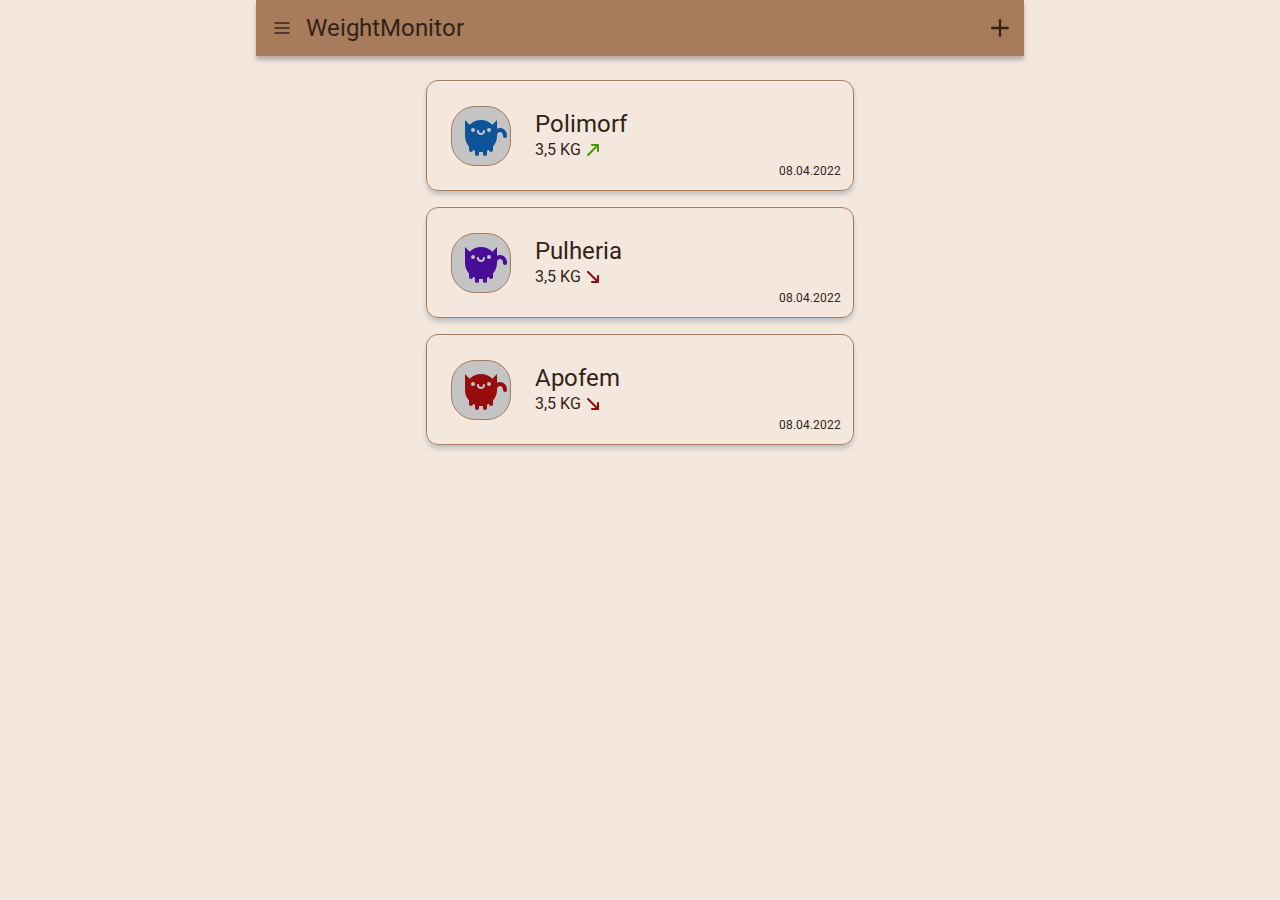
==== index.html @ 66eaea5b "index transfer" ====
<!doctype html>
<html lang="en">
<head>
  <meta charset="UTF-8">
  <meta name="viewport"
        content="width=device-width, user-scalable=no, initial-scale=1.0, maximum-scale=1.0, minimum-scale=1.0">
  <meta http-equiv="X-UA-Compatible" content="ie=edge">
  <link rel="stylesheet" href="src/normalize.css">
  <link rel="stylesheet" href="src/css/styles.css">
  <link rel="preconnect" href="https://fonts.googleapis.com">
  <link rel="preconnect" href="https://fonts.gstatic.com" crossorigin>
  <link href="https://fonts.googleapis.com/css2?family=Roboto&display=swap" rel="stylesheet">
  <title>WeightMonitor</title>
</head>
<body>
<div class="mobile-container">
  <header class="header">
    <div class="header-container">

      <svg class="header__menu" width="24" height="24" viewBox="0 0 24 24" fill="none"
           xmlns="http://www.w3.org/2000/svg">
        <path fill-rule="evenodd" clip-rule="evenodd"
              d="M19.75 12C19.75 11.5858 19.4142 11.25 19 11.25H5C4.58579 11.25 4.25 11.5858 4.25 12C4.25 12.4142 4.58579 12.75 5 12.75H19C19.4142 12.75 19.75 12.4142 19.75 12Z"
              fill="#332317"/>
        <path fill-rule="evenodd" clip-rule="evenodd"
              d="M19.75 7C19.75 6.58579 19.4142 6.25 19 6.25H5C4.58579 6.25 4.25 6.58579 4.25 7C4.25 7.41421 4.58579 7.75 5 7.75H19C19.4142 7.75 19.75 7.41421 19.75 7Z"
              fill="#332317"/>
        <path fill-rule="evenodd" clip-rule="evenodd"
              d="M19.75 17C19.75 16.5858 19.4142 16.25 19 16.25H5C4.58579 16.25 4.25 16.5858 4.25 17C4.25 17.4142 4.58579 17.75 5 17.75H19C19.4142 17.75 19.75 17.4142 19.75 17Z"
              fill="#332317"/>
      </svg>

      <h1 class="header-container__title">WeightMonitor</h1>
    </div>
    <svg class="header-item" width="24" height="24" viewBox="0 0 24 24" fill="none" xmlns="http://www.w3.org/2000/svg">
      <path
        d="M13.1739 4.17391C13.1739 3.52558 12.6483 3 12 3C11.3517 3 10.8261 3.52558 10.8261 4.17391V10.8261H4.17391C3.52558 10.8261 3 11.3517 3 12C3 12.6483 3.52558 13.1739 4.17391 13.1739H10.8261V19.8261C10.8261 20.4744 11.3517 21 12 21C12.6483 21 13.1739 20.4744 13.1739 19.8261V13.1739H19.8261C20.4744 13.1739 21 12.6483 21 12C21 11.3517 20.4744 10.8261 19.8261 10.8261H13.1739V4.17391Z"
        fill="#332317"/>
    </svg>
  </header>
  <main class="wrapper">
    <div class="card">
      <div class="card-container">
        <svg class="cat-icon" width="60" height="60" viewBox="0 0 60 60" fill="none" xmlns="http://www.w3.org/2000/svg">
          <rect x="0.5" y="0.5" width="59" height="59" rx="23.5" fill="#C4C4C4" stroke="#A77C5D"/>
          <path fill-rule="evenodd" clip-rule="evenodd"
                d="M47.0216 26.8679C46.4827 27.4427 46 28.4282 46 30C46 31.1046 45.1046 32 44 32C42.8954 32 42 31.1046 42 30C42 27.5719 42.7673 25.5573 44.1034 24.1321C45.43 22.7171 47.2134 22 49 22C50.7866 22 52.57 22.7172 53.8966 24.1321C55.2327 25.5573 56 27.5719 56 30.0001C56 31.1046 55.1046 32.0001 54 32.0001C52.8954 32.0001 52 31.1046 52 30.0001C52 28.4282 51.5173 27.4427 50.9784 26.8679C50.43 26.2829 49.7134 26 49 26C48.2866 26 47.57 26.2829 47.0216 26.8679Z"
                fill="#0C5497"/>
          <path fill-rule="evenodd" clip-rule="evenodd"
                d="M42 40.5833C44.4895 37.7628 46 34.0578 46 30V14L41.3137 18.6863C38.4183 15.7909 34.4183 14 30 14C25.5817 14 21.5817 15.7909 18.6863 18.6863L14 14V30C14 34.0578 15.5105 37.7628 18 40.5833V44C18 45.1046 18.8954 46 20 46C21.1046 46 22 45.1046 22 44V43.8595C22.64 44.2297 23.308 44.5568 24 44.837V48C24 49.1046 24.8954 50 26 50C27.1046 50 28 49.1046 28 48V45.8762C28.6552 45.9579 29.3227 46 30 46C30.6773 46 31.3448 45.9579 32 45.8762V48C32 49.1046 32.8954 50 34 50C35.1046 50 36 49.1046 36 48V44.837C36.692 44.5568 37.36 44.2297 38 43.8595V44C38 45.1046 38.8954 46 40 46C41.1046 46 42 45.1046 42 44V40.5833Z"
                fill="#0C5497"/>
          <circle cx="22" cy="24" r="2" fill="#C4C4C4"/>
          <circle cx="38" cy="24" r="2" fill="#C4C4C4"/>
          <path fill-rule="evenodd" clip-rule="evenodd"
                d="M33 24C32.4477 24 32 24.4477 32 25C32 25.7286 31.7367 26.2016 31.3981 26.5026C31.0412 26.8199 30.5369 27 30 27C29.4631 27 28.9588 26.8199 28.6019 26.5026C28.2633 26.2016 28 25.7286 28 25C28 24.4477 27.5523 24 27 24C26.4477 24 26 24.4477 26 25C26 26.2714 26.4867 27.2984 27.2731 27.9974C28.0412 28.6801 29.0369 29 30 29C30.9631 29 31.9588 28.6801 32.7269 27.9974C33.5133 27.2984 34 26.2714 34 25C34 24.4477 33.5523 24 33 24Z"
                fill="#C4C4C4"/>
        </svg>
        <div class="card-info">
            <span class="card-info__name">
            Polimorf
          </span>
          <span class="card-info__weight">
            3,5 KG
              <svg width="24" height="24" viewBox="0 0 24 24" fill="none" xmlns="http://www.w3.org/2000/svg">
              <path
                d="M17.9258 6.6142C17.8243 6.36985 17.6301 6.17568 17.3858 6.0742C17.2656 6.02296 17.1365 5.99578 17.0058 5.9942H11.0058C10.7406 5.9942 10.4862 6.09956 10.2987 6.2871C10.1112 6.47463 10.0058 6.72899 10.0058 6.9942C10.0058 7.25942 10.1112 7.51377 10.2987 7.70131C10.4862 7.88884 10.7406 7.9942 11.0058 7.9942H14.5958L6.2958 16.2842C6.20207 16.3772 6.12768 16.4878 6.07691 16.6096C6.02614 16.7315 6 16.8622 6 16.9942C6 17.1262 6.02614 17.2569 6.07691 17.3788C6.12768 17.5006 6.20207 17.6112 6.2958 17.7042C6.38876 17.7979 6.49936 17.8723 6.62122 17.9231C6.74308 17.9739 6.87379 18 7.0058 18C7.13781 18 7.26852 17.9739 7.39038 17.9231C7.51223 17.8723 7.62284 17.7979 7.7158 17.7042L16.0058 9.4042V12.9942C16.0058 13.2594 16.1112 13.5138 16.2987 13.7013C16.4862 13.8888 16.7406 13.9942 17.0058 13.9942C17.271 13.9942 17.5254 13.8888 17.7129 13.7013C17.9004 13.5138 18.0058 13.2594 18.0058 12.9942V6.9942C18.0042 6.86352 17.977 6.73442 17.9258 6.6142Z"
                fill="#49970C"/>
              </svg>

          </span>
        </div>
      </div>
      <div class="card-date">
        <a class="edit" href="src/pages/Info.html">
          <svg width="17" height="18" viewBox="0 0 17 18" fill="none" xmlns="http://www.w3.org/2000/svg">
            <path
              d="M11.6066 0.5C11.7392 0.5 11.8664 0.552678 11.9602 0.646447L14.7886 3.47487C14.9838 3.67014 14.9838 3.98672 14.7886 4.18198L5.59619 13.3744C5.53337 13.4372 5.45495 13.4821 5.369 13.5046L1.54057 14.5046C1.36883 14.5494 1.18617 14.4999 1.06066 14.3744C0.93514 14.2489 0.885581 14.0662 0.930441 13.8945L1.93044 10.066C1.95289 9.98007 1.99784 9.90165 2.06066 9.83883L11.253 0.646447C11.3468 0.552678 11.474 0.5 11.6066 0.5Z"
              fill="#332317"/>
            <path
              d="M1 16.25C0.585786 16.25 0.25 16.5858 0.25 17C0.25 17.4142 0.585786 17.75 1 17.75H16C16.4142 17.75 16.75 17.4142 16.75 17C16.75 16.5858 16.4142 16.25 16 16.25H1Z"
              fill="#332317"/>
          </svg>
        </a>
        <span class="card-date__item">
            08.04.2022
          </span>
      </div>
    </div>
    <div class="card">
      <div class="card-container">
        <svg class="cat-icon" width="60" height="60" viewBox="0 0 60 60" fill="none" xmlns="http://www.w3.org/2000/svg">
          <rect x="0.5" y="0.5" width="59" height="59" rx="23.5" fill="#C4C4C4" stroke="#A77C5D"/>
          <path fill-rule="evenodd" clip-rule="evenodd"
                d="M47.0216 26.8679C46.4827 27.4427 46 28.4282 46 30C46 31.1046 45.1046 32 44 32C42.8954 32 42 31.1046 42 30C42 27.5719 42.7673 25.5573 44.1034 24.1321C45.43 22.7171 47.2134 22 49 22C50.7866 22 52.57 22.7172 53.8966 24.1321C55.2327 25.5573 56 27.5719 56 30.0001C56 31.1046 55.1046 32.0001 54 32.0001C52.8954 32.0001 52 31.1046 52 30.0001C52 28.4282 51.5173 27.4427 50.9784 26.8679C50.43 26.2829 49.7134 26 49 26C48.2866 26 47.57 26.2829 47.0216 26.8679Z"
                fill="#490C97"/>
          <path fill-rule="evenodd" clip-rule="evenodd"
                d="M42 40.5833C44.4895 37.7628 46 34.0578 46 30V14L41.3137 18.6863C38.4183 15.7909 34.4183 14 30 14C25.5817 14 21.5817 15.7909 18.6863 18.6863L14 14V30C14 34.0578 15.5105 37.7628 18 40.5833V44C18 45.1046 18.8954 46 20 46C21.1046 46 22 45.1046 22 44V43.8595C22.64 44.2297 23.308 44.5568 24 44.837V48C24 49.1046 24.8954 50 26 50C27.1046 50 28 49.1046 28 48V45.8762C28.6552 45.9579 29.3227 46 30 46C30.6773 46 31.3448 45.9579 32 45.8762V48C32 49.1046 32.8954 50 34 50C35.1046 50 36 49.1046 36 48V44.837C36.692 44.5568 37.36 44.2297 38 43.8595V44C38 45.1046 38.8954 46 40 46C41.1046 46 42 45.1046 42 44V40.5833Z"
                fill="#490C97"/>
          <circle cx="22" cy="24" r="2" fill="#C4C4C4"/>
          <circle cx="38" cy="24" r="2" fill="#C4C4C4"/>
          <path fill-rule="evenodd" clip-rule="evenodd"
                d="M33 24C32.4477 24 32 24.4477 32 25C32 25.7286 31.7367 26.2016 31.3981 26.5026C31.0412 26.8199 30.5369 27 30 27C29.4631 27 28.9588 26.8199 28.6019 26.5026C28.2633 26.2016 28 25.7286 28 25C28 24.4477 27.5523 24 27 24C26.4477 24 26 24.4477 26 25C26 26.2714 26.4867 27.2984 27.2731 27.9974C28.0412 28.6801 29.0369 29 30 29C30.9631 29 31.9588 28.6801 32.7269 27.9974C33.5133 27.2984 34 26.2714 34 25C34 24.4477 33.5523 24 33 24Z"
                fill="#C4C4C4"/>
        </svg>

        <div class="card-info">
            <span class="card-info__name">
            Pulheria
          </span>
          <span class="card-info__weight">
            3,5 KG
            <svg width="24" height="24" viewBox="0 0 24 24" fill="none" xmlns="http://www.w3.org/2000/svg">
            <path
              d="M17.3858 17.9258C17.6301 17.8243 17.8243 17.6301 17.9258 17.3858C17.977 17.2656 18.0042 17.1365 18.0058 17.0058V11.0058C18.0058 10.7406 17.9004 10.4862 17.7129 10.2987C17.5254 10.1112 17.271 10.0058 17.0058 10.0058C16.7406 10.0058 16.4862 10.1112 16.2987 10.2987C16.1112 10.4862 16.0058 10.7406 16.0058 11.0058V14.5958L7.7158 6.2958C7.62283 6.20207 7.51223 6.12768 7.39038 6.07691C7.26852 6.02614 7.13781 6 7.0058 6C6.87379 6 6.74308 6.02614 6.62122 6.07691C6.49936 6.12768 6.38876 6.20207 6.2958 6.2958C6.20207 6.38876 6.12768 6.49936 6.07691 6.62122C6.02614 6.74308 6 6.87379 6 7.0058C6 7.13781 6.02614 7.26852 6.07691 7.39038C6.12768 7.51223 6.20207 7.62284 6.2958 7.7158L14.5958 16.0058H11.0058C10.7406 16.0058 10.4862 16.1112 10.2987 16.2987C10.1112 16.4862 10.0058 16.7406 10.0058 17.0058C10.0058 17.271 10.1112 17.5254 10.2987 17.7129C10.4862 17.9004 10.7406 18.0058 11.0058 18.0058H17.0058C17.1365 18.0042 17.2656 17.977 17.3858 17.9258Z"
              fill="#970C0C"/>
            </svg>

          </span>
        </div>
      </div>
      <div class="card-date">
        <a class="edit" href="src/pages/Info.html">
          <svg width="17" height="18" viewBox="0 0 17 18" fill="none" xmlns="http://www.w3.org/2000/svg">
            <path
              d="M11.6066 0.5C11.7392 0.5 11.8664 0.552678 11.9602 0.646447L14.7886 3.47487C14.9838 3.67014 14.9838 3.98672 14.7886 4.18198L5.59619 13.3744C5.53337 13.4372 5.45495 13.4821 5.369 13.5046L1.54057 14.5046C1.36883 14.5494 1.18617 14.4999 1.06066 14.3744C0.93514 14.2489 0.885581 14.0662 0.930441 13.8945L1.93044 10.066C1.95289 9.98007 1.99784 9.90165 2.06066 9.83883L11.253 0.646447C11.3468 0.552678 11.474 0.5 11.6066 0.5Z"
              fill="#332317"/>
            <path
              d="M1 16.25C0.585786 16.25 0.25 16.5858 0.25 17C0.25 17.4142 0.585786 17.75 1 17.75H16C16.4142 17.75 16.75 17.4142 16.75 17C16.75 16.5858 16.4142 16.25 16 16.25H1Z"
              fill="#332317"/>
          </svg>
        </a>
        <span class="card-date__item">
            08.04.2022
          </span>
      </div>
    </div>
    <div class="card">
      <div class="card-container">
        <svg class="cat-icon" width="60" height="60" viewBox="0 0 60 60" fill="none" xmlns="http://www.w3.org/2000/svg">
          <rect x="0.5" y="0.5" width="59" height="59" rx="23.5" fill="#C4C4C4" stroke="#A77C5D"/>
          <path fill-rule="evenodd" clip-rule="evenodd"
                d="M47.0216 26.8679C46.4827 27.4427 46 28.4282 46 30C46 31.1046 45.1046 32 44 32C42.8954 32 42 31.1046 42 30C42 27.5719 42.7673 25.5573 44.1034 24.1321C45.43 22.7171 47.2134 22 49 22C50.7866 22 52.57 22.7172 53.8966 24.1321C55.2327 25.5573 56 27.5719 56 30.0001C56 31.1046 55.1046 32.0001 54 32.0001C52.8954 32.0001 52 31.1046 52 30.0001C52 28.4282 51.5173 27.4427 50.9784 26.8679C50.43 26.2829 49.7134 26 49 26C48.2866 26 47.57 26.2829 47.0216 26.8679Z"
                fill="#970C0C"/>
          <path fill-rule="evenodd" clip-rule="evenodd"
                d="M42 40.5833C44.4895 37.7628 46 34.0578 46 30V14L41.3137 18.6863C38.4183 15.7909 34.4183 14 30 14C25.5817 14 21.5817 15.7909 18.6863 18.6863L14 14V30C14 34.0578 15.5105 37.7628 18 40.5833V44C18 45.1046 18.8954 46 20 46C21.1046 46 22 45.1046 22 44V43.8595C22.64 44.2297 23.308 44.5568 24 44.837V48C24 49.1046 24.8954 50 26 50C27.1046 50 28 49.1046 28 48V45.8762C28.6552 45.9579 29.3227 46 30 46C30.6773 46 31.3448 45.9579 32 45.8762V48C32 49.1046 32.8954 50 34 50C35.1046 50 36 49.1046 36 48V44.837C36.692 44.5568 37.36 44.2297 38 43.8595V44C38 45.1046 38.8954 46 40 46C41.1046 46 42 45.1046 42 44V40.5833Z"
                fill="#970C0C"/>
          <circle cx="22" cy="24" r="2" fill="#C4C4C4"/>
          <circle cx="38" cy="24" r="2" fill="#C4C4C4"/>
          <path fill-rule="evenodd" clip-rule="evenodd"
                d="M33 24C32.4477 24 32 24.4477 32 25C32 25.7286 31.7367 26.2016 31.3981 26.5026C31.0412 26.8199 30.5369 27 30 27C29.4631 27 28.9588 26.8199 28.6019 26.5026C28.2633 26.2016 28 25.7286 28 25C28 24.4477 27.5523 24 27 24C26.4477 24 26 24.4477 26 25C26 26.2714 26.4867 27.2984 27.2731 27.9974C28.0412 28.6801 29.0369 29 30 29C30.9631 29 31.9588 28.6801 32.7269 27.9974C33.5133 27.2984 34 26.2714 34 25C34 24.4477 33.5523 24 33 24Z"
                fill="#C4C4C4"/>
        </svg>

        <div class="card-info">
            <span class="card-info__name">
            Apofem
          </span>
          <span class="card-info__weight">
            3,5 KG
              <svg width="24" height="24" viewBox="0 0 24 24" fill="none" xmlns="http://www.w3.org/2000/svg">
              <path
                d="M17.3858 17.9258C17.6301 17.8243 17.8243 17.6301 17.9258 17.3858C17.977 17.2656 18.0042 17.1365 18.0058 17.0058V11.0058C18.0058 10.7406 17.9004 10.4862 17.7129 10.2987C17.5254 10.1112 17.271 10.0058 17.0058 10.0058C16.7406 10.0058 16.4862 10.1112 16.2987 10.2987C16.1112 10.4862 16.0058 10.7406 16.0058 11.0058V14.5958L7.7158 6.2958C7.62283 6.20207 7.51223 6.12768 7.39038 6.07691C7.26852 6.02614 7.13781 6 7.0058 6C6.87379 6 6.74308 6.02614 6.62122 6.07691C6.49936 6.12768 6.38876 6.20207 6.2958 6.2958C6.20207 6.38876 6.12768 6.49936 6.07691 6.62122C6.02614 6.74308 6 6.87379 6 7.0058C6 7.13781 6.02614 7.26852 6.07691 7.39038C6.12768 7.51223 6.20207 7.62284 6.2958 7.7158L14.5958 16.0058H11.0058C10.7406 16.0058 10.4862 16.1112 10.2987 16.2987C10.1112 16.4862 10.0058 16.7406 10.0058 17.0058C10.0058 17.271 10.1112 17.5254 10.2987 17.7129C10.4862 17.9004 10.7406 18.0058 11.0058 18.0058H17.0058C17.1365 18.0042 17.2656 17.977 17.3858 17.9258Z"
                fill="#970C0C"/>
              </svg>

          </span>
        </div>
      </div>
      <div class="card-date">
        <a class="edit" href="src/pages/Info.html">
          <svg width="17" height="18" viewBox="0 0 17 18" fill="none" xmlns="http://www.w3.org/2000/svg">
            <path
              d="M11.6066 0.5C11.7392 0.5 11.8664 0.552678 11.9602 0.646447L14.7886 3.47487C14.9838 3.67014 14.9838 3.98672 14.7886 4.18198L5.59619 13.3744C5.53337 13.4372 5.45495 13.4821 5.369 13.5046L1.54057 14.5046C1.36883 14.5494 1.18617 14.4999 1.06066 14.3744C0.93514 14.2489 0.885581 14.0662 0.930441 13.8945L1.93044 10.066C1.95289 9.98007 1.99784 9.90165 2.06066 9.83883L11.253 0.646447C11.3468 0.552678 11.474 0.5 11.6066 0.5Z"
              fill="#332317"/>
            <path
              d="M1 16.25C0.585786 16.25 0.25 16.5858 0.25 17C0.25 17.4142 0.585786 17.75 1 17.75H16C16.4142 17.75 16.75 17.4142 16.75 17C16.75 16.5858 16.4142 16.25 16 16.25H1Z"
              fill="#332317"/>
          </svg>
        </a>
        <span class="card-date__item">
            08.04.2022
          </span>
      </div>
    </div>

  </main>

</div>
</body>
</html>
---- src/css/styles.css ----
html,
body {

    color: #332317;
    font: normal 400 16px "Roboto", sans-serif;
    height: 100vh;
    background: #F4E8DE;

}

.mobile-container {
    max-width: 768px;
    margin: 0 auto;


}

.header {
    display: flex;
    background: #A77C5D;
    align-items: center;
    justify-content: space-between;
    box-shadow: 0 4px 4px rgba(0, 0, 0, 0.25);

}

.header-container {
    display: flex;
    column-gap: 12px;
    align-items: center;
    padding: 14px;
}

.header-container__title {
    margin: 0;
    line-height: 28px;
    font-weight: 400;
    font-size: 24px;
    color: #332317;
}

.header__menu {
    display: flex;
    align-items: center;
    cursor: pointer;
}

.header-item {
    cursor: pointer;
    padding: 12px;
}

.card .edit {
    opacity: 0;
}

.card:hover .edit {
    transition: 0.4s;
    opacity: 1;
}

.wrapper {
    display: flex;
    flex-direction: column;
    padding: 24px;
    row-gap: 16px;
    max-width: 428px;
    max-height: 762px;
    margin: 0 auto;
}

.card {
    display: flex;
    align-items: center;
    justify-content: space-between;
    border: 1px solid #A77C5D;
    box-shadow: 0 4px 4px #C4C4C4;
    border-radius: 12px;
}

.cat-icon {
    padding: 24px;
}

.card-info__name {
    font-size: 24px;
    line-height: 28px;
}

.card-info__weight {
    display: flex;
    align-items: center;
    line-height: 24px;
}

.card-info {
    display: flex;
    flex-direction: column;
    justify-content: center;
}

.card-date {
    display: flex;
    align-items: end;
    padding: 12px;
    flex-direction: column;
    row-gap: 49px;
}

.card-date__item {
    font-size: 12px;
    line-height: 14px;
}

.card-container {
    display: flex;

}
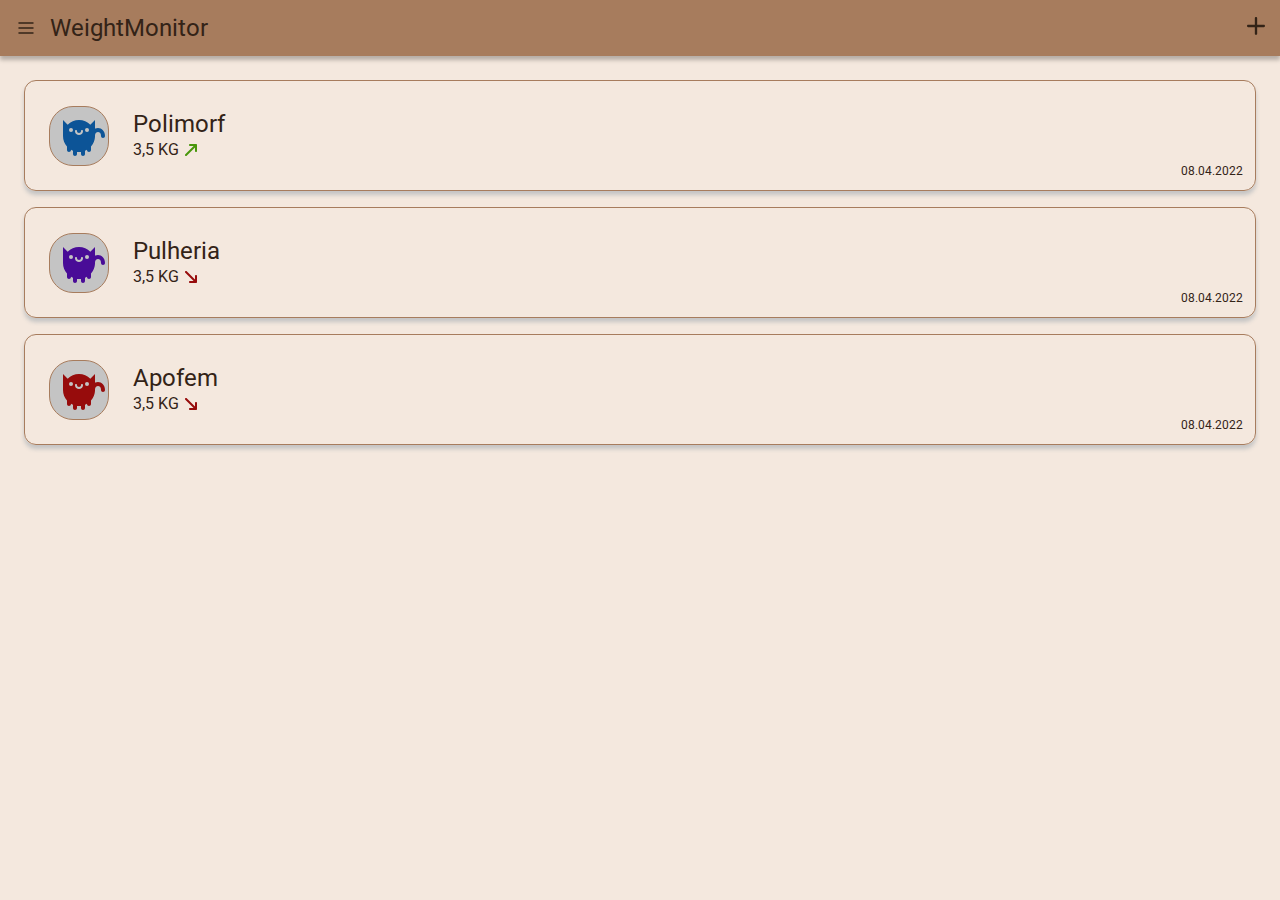
==== commit f94a7ab8: "refactoring" ====
--- a/index.html
+++ b/index.html
@@ -13,11 +13,10 @@
   <title>WeightMonitor</title>
 </head>
 <body>
-<div class="mobile-container">
-  <header class="header">
+  <header class="header container">
     <div class="header-container">
 
-      <svg class="header__menu" width="24" height="24" viewBox="0 0 24 24" fill="none"
+      <svg class="header-container__menu" width="24" height="24" viewBox="0 0 24 24" fill="none"
            xmlns="http://www.w3.org/2000/svg">
         <path fill-rule="evenodd" clip-rule="evenodd"
               d="M19.75 12C19.75 11.5858 19.4142 11.25 19 11.25H5C4.58579 11.25 4.25 11.5858 4.25 12C4.25 12.4142 4.58579 12.75 5 12.75H19C19.4142 12.75 19.75 12.4142 19.75 12Z"
@@ -29,16 +28,18 @@
               d="M19.75 17C19.75 16.5858 19.4142 16.25 19 16.25H5C4.58579 16.25 4.25 16.5858 4.25 17C4.25 17.4142 4.58579 17.75 5 17.75H19C19.4142 17.75 19.75 17.4142 19.75 17Z"
               fill="#332317"/>
       </svg>
+      <h1 class="header-container__title">WeightMonitor</h1>
 
-      <h1 class="header-container__title">WeightMonitor</h1>
     </div>
-    <svg class="header-item" width="24" height="24" viewBox="0 0 24 24" fill="none" xmlns="http://www.w3.org/2000/svg">
-      <path
-        d="M13.1739 4.17391C13.1739 3.52558 12.6483 3 12 3C11.3517 3 10.8261 3.52558 10.8261 4.17391V10.8261H4.17391C3.52558 10.8261 3 11.3517 3 12C3 12.6483 3.52558 13.1739 4.17391 13.1739H10.8261V19.8261C10.8261 20.4744 11.3517 21 12 21C12.6483 21 13.1739 20.4744 13.1739 19.8261V13.1739H19.8261C20.4744 13.1739 21 12.6483 21 12C21 11.3517 20.4744 10.8261 19.8261 10.8261H13.1739V4.17391Z"
-        fill="#332317"/>
-    </svg>
+    <a href="./src/pages/Create.html">
+      <svg class="header-item" width="24" height="24" viewBox="0 0 24 24" fill="none" xmlns="http://www.w3.org/2000/svg">
+        <path
+          d="M13.1739 4.17391C13.1739 3.52558 12.6483 3 12 3C11.3517 3 10.8261 3.52558 10.8261 4.17391V10.8261H4.17391C3.52558 10.8261 3 11.3517 3 12C3 12.6483 3.52558 13.1739 4.17391 13.1739H10.8261V19.8261C10.8261 20.4744 11.3517 21 12 21C12.6483 21 13.1739 20.4744 13.1739 19.8261V13.1739H19.8261C20.4744 13.1739 21 12.6483 21 12C21 11.3517 20.4744 10.8261 19.8261 10.8261H13.1739V4.17391Z"
+          fill="#332317"/>
+      </svg>
+    </a>
   </header>
-  <main class="wrapper">
+  <main class="wrapper container">
     <div class="card">
       <div class="card-container">
         <svg class="cat-icon" width="60" height="60" viewBox="0 0 60 60" fill="none" xmlns="http://www.w3.org/2000/svg">
@@ -185,6 +186,5 @@
 
   </main>
 
-</div>
 </body>
 </html>--- a/src/css/styles.css
+++ b/src/css/styles.css
@@ -1,13 +1,49 @@
+:root {
+    --color1: #A77C5D;
+    --color2: #F4E8DE;
+    --color3: #332317;
+    --color4: #997052;
+    --addColorDark: #A5A5A5;
+    --addColor: #C4C4C4;
+    --catColor1: #490C97;
+    --catColor2: #0C5497;
+    --catColor3: #49970C;
+    --catColor4: #970C0C;
+    --fadeCatColor: #970C0C33;
+}
+
 html,
 body {
 
-    color: #332317;
+    color: var(--color3);
     font: normal 400 16px "Roboto", sans-serif;
-    height: 100vh;
-    background: #F4E8DE;
+    background: var(--color2);
 
 }
+dl {
+    margin: 0;
+}
+dt::after {
+    content: ":";
+}
+.cat-info {
+    display: flex;
+    flex-direction: column;
+    align-items: flex-start;
+}
 
+.cat-info__item dt, dd {
+    display: inline;
+}
+.row-name {
+    font-size: 20px;
+    line-height: 24px;
+    padding-bottom: 10px;
+}
+.row-value {
+    font-size: 16px;
+    line-height: 24px;
+}
 .mobile-container {
     max-width: 768px;
     margin: 0 auto;
@@ -17,7 +53,11 @@
 
 .header {
     display: flex;
-    background: #A77C5D;
+    position: sticky;
+    top: 0;
+    left: 0;
+    z-index: 100;
+    background: var(--color1);
     align-items: center;
     justify-content: space-between;
     box-shadow: 0 4px 4px rgba(0, 0, 0, 0.25);
@@ -30,13 +70,16 @@
     align-items: center;
     padding: 14px;
 }
+.header-container_info {
+    padding: 10px;
+}
 
 .header-container__title {
     margin: 0;
     line-height: 28px;
     font-weight: 400;
     font-size: 24px;
-    color: #332317;
+    color: var(--color3);
 }
 
 .header__menu {
@@ -44,7 +87,6 @@
     align-items: center;
     cursor: pointer;
 }
-
 .header-item {
     cursor: pointer;
     padding: 12px;
@@ -64,7 +106,6 @@
     flex-direction: column;
     padding: 24px;
     row-gap: 16px;
-    max-width: 428px;
     max-height: 762px;
     margin: 0 auto;
 }
@@ -73,8 +114,8 @@
     display: flex;
     align-items: center;
     justify-content: space-between;
-    border: 1px solid #A77C5D;
-    box-shadow: 0 4px 4px #C4C4C4;
+    border: 1px solid var(--color1);
+    box-shadow: 0 4px 4px var(--addColor);
     border-radius: 12px;
 }
 
@@ -114,5 +155,4 @@
 
 .card-container {
     display: flex;
-
 }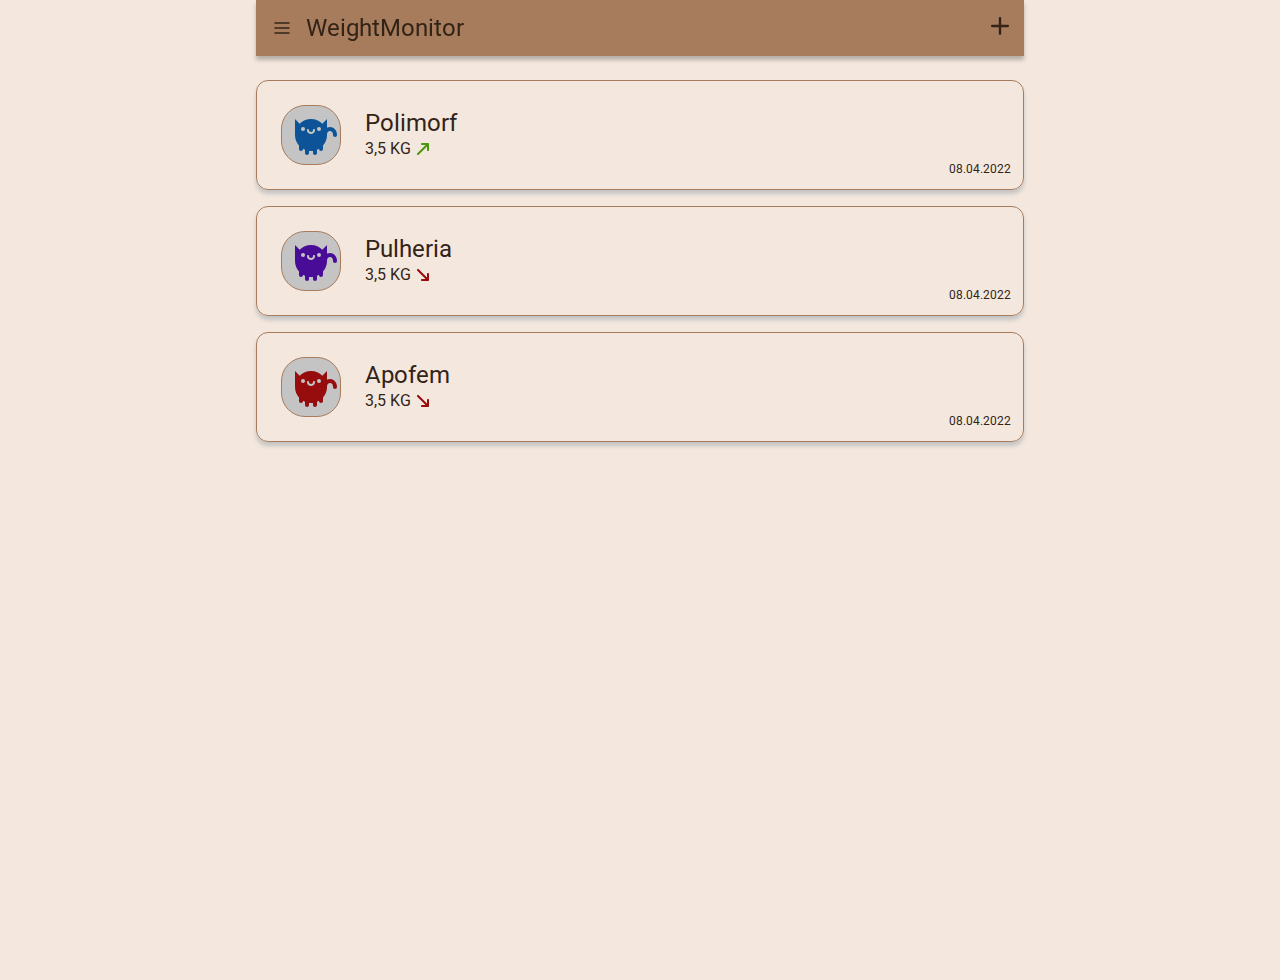
==== commit d3daa1a6: "prettier" ====
--- a/index.html
+++ b/index.html
@@ -1,190 +1,194 @@
 <!doctype html>
-<html lang="en">
+<html lang='en'>
 <head>
-  <meta charset="UTF-8">
-  <meta name="viewport"
-        content="width=device-width, user-scalable=no, initial-scale=1.0, maximum-scale=1.0, minimum-scale=1.0">
-  <meta http-equiv="X-UA-Compatible" content="ie=edge">
-  <link rel="stylesheet" href="src/normalize.css">
-  <link rel="stylesheet" href="src/css/styles.css">
-  <link rel="preconnect" href="https://fonts.googleapis.com">
-  <link rel="preconnect" href="https://fonts.gstatic.com" crossorigin>
-  <link href="https://fonts.googleapis.com/css2?family=Roboto&display=swap" rel="stylesheet">
-  <title>WeightMonitor</title>
+    <meta charset='UTF-8'>
+    <meta name='viewport'
+          content='width=device-width, user-scalable=no, initial-scale=1.0, maximum-scale=1.0, minimum-scale=1.0'>
+    <meta http-equiv='X-UA-Compatible' content='ie=edge'>
+    <link rel='stylesheet' href='src/normalize.css'>
+    <link rel='stylesheet' href='src/css/styles.css'>
+    <link rel='preconnect' href='https://fonts.googleapis.com'>
+    <link rel='preconnect' href='https://fonts.gstatic.com' crossorigin>
+    <link href='https://fonts.googleapis.com/css2?family=Roboto&display=swap' rel='stylesheet'>
+    <title>WeightMonitor</title>
 </head>
 <body>
-  <header class="header container">
-    <div class="header-container">
+<header class='header container'>
+    <div class='header-container'>
 
-      <svg class="header-container__menu" width="24" height="24" viewBox="0 0 24 24" fill="none"
-           xmlns="http://www.w3.org/2000/svg">
-        <path fill-rule="evenodd" clip-rule="evenodd"
-              d="M19.75 12C19.75 11.5858 19.4142 11.25 19 11.25H5C4.58579 11.25 4.25 11.5858 4.25 12C4.25 12.4142 4.58579 12.75 5 12.75H19C19.4142 12.75 19.75 12.4142 19.75 12Z"
-              fill="#332317"/>
-        <path fill-rule="evenodd" clip-rule="evenodd"
-              d="M19.75 7C19.75 6.58579 19.4142 6.25 19 6.25H5C4.58579 6.25 4.25 6.58579 4.25 7C4.25 7.41421 4.58579 7.75 5 7.75H19C19.4142 7.75 19.75 7.41421 19.75 7Z"
-              fill="#332317"/>
-        <path fill-rule="evenodd" clip-rule="evenodd"
-              d="M19.75 17C19.75 16.5858 19.4142 16.25 19 16.25H5C4.58579 16.25 4.25 16.5858 4.25 17C4.25 17.4142 4.58579 17.75 5 17.75H19C19.4142 17.75 19.75 17.4142 19.75 17Z"
-              fill="#332317"/>
-      </svg>
-      <h1 class="header-container__title">WeightMonitor</h1>
+        <svg class='header-container__menu' width='24' height='24' viewBox='0 0 24 24' fill='none'
+             xmlns='http://www.w3.org/2000/svg'>
+            <path fill-rule='evenodd' clip-rule='evenodd'
+                  d='M19.75 12C19.75 11.5858 19.4142 11.25 19 11.25H5C4.58579 11.25 4.25 11.5858 4.25 12C4.25 12.4142 4.58579 12.75 5 12.75H19C19.4142 12.75 19.75 12.4142 19.75 12Z'
+                  fill='#332317' />
+            <path fill-rule='evenodd' clip-rule='evenodd'
+                  d='M19.75 7C19.75 6.58579 19.4142 6.25 19 6.25H5C4.58579 6.25 4.25 6.58579 4.25 7C4.25 7.41421 4.58579 7.75 5 7.75H19C19.4142 7.75 19.75 7.41421 19.75 7Z'
+                  fill='#332317' />
+            <path fill-rule='evenodd' clip-rule='evenodd'
+                  d='M19.75 17C19.75 16.5858 19.4142 16.25 19 16.25H5C4.58579 16.25 4.25 16.5858 4.25 17C4.25 17.4142 4.58579 17.75 5 17.75H19C19.4142 17.75 19.75 17.4142 19.75 17Z'
+                  fill='#332317' />
+        </svg>
+        <h1 class='header-container__title'>WeightMonitor</h1>
 
     </div>
-    <a href="./src/pages/Create.html">
-      <svg class="header-item" width="24" height="24" viewBox="0 0 24 24" fill="none" xmlns="http://www.w3.org/2000/svg">
-        <path
-          d="M13.1739 4.17391C13.1739 3.52558 12.6483 3 12 3C11.3517 3 10.8261 3.52558 10.8261 4.17391V10.8261H4.17391C3.52558 10.8261 3 11.3517 3 12C3 12.6483 3.52558 13.1739 4.17391 13.1739H10.8261V19.8261C10.8261 20.4744 11.3517 21 12 21C12.6483 21 13.1739 20.4744 13.1739 19.8261V13.1739H19.8261C20.4744 13.1739 21 12.6483 21 12C21 11.3517 20.4744 10.8261 19.8261 10.8261H13.1739V4.17391Z"
-          fill="#332317"/>
-      </svg>
+    <a href='./src/pages/Create.html'>
+        <svg class='header-item' width='24' height='24' viewBox='0 0 24 24' fill='none'
+             xmlns='http://www.w3.org/2000/svg'>
+            <path
+                d='M13.1739 4.17391C13.1739 3.52558 12.6483 3 12 3C11.3517 3 10.8261 3.52558 10.8261 4.17391V10.8261H4.17391C3.52558 10.8261 3 11.3517 3 12C3 12.6483 3.52558 13.1739 4.17391 13.1739H10.8261V19.8261C10.8261 20.4744 11.3517 21 12 21C12.6483 21 13.1739 20.4744 13.1739 19.8261V13.1739H19.8261C20.4744 13.1739 21 12.6483 21 12C21 11.3517 20.4744 10.8261 19.8261 10.8261H13.1739V4.17391Z'
+                fill='#332317' />
+        </svg>
     </a>
-  </header>
-  <main class="wrapper container">
-    <div class="card">
-      <div class="card-container">
-        <svg class="cat-icon" width="60" height="60" viewBox="0 0 60 60" fill="none" xmlns="http://www.w3.org/2000/svg">
-          <rect x="0.5" y="0.5" width="59" height="59" rx="23.5" fill="#C4C4C4" stroke="#A77C5D"/>
-          <path fill-rule="evenodd" clip-rule="evenodd"
-                d="M47.0216 26.8679C46.4827 27.4427 46 28.4282 46 30C46 31.1046 45.1046 32 44 32C42.8954 32 42 31.1046 42 30C42 27.5719 42.7673 25.5573 44.1034 24.1321C45.43 22.7171 47.2134 22 49 22C50.7866 22 52.57 22.7172 53.8966 24.1321C55.2327 25.5573 56 27.5719 56 30.0001C56 31.1046 55.1046 32.0001 54 32.0001C52.8954 32.0001 52 31.1046 52 30.0001C52 28.4282 51.5173 27.4427 50.9784 26.8679C50.43 26.2829 49.7134 26 49 26C48.2866 26 47.57 26.2829 47.0216 26.8679Z"
-                fill="#0C5497"/>
-          <path fill-rule="evenodd" clip-rule="evenodd"
-                d="M42 40.5833C44.4895 37.7628 46 34.0578 46 30V14L41.3137 18.6863C38.4183 15.7909 34.4183 14 30 14C25.5817 14 21.5817 15.7909 18.6863 18.6863L14 14V30C14 34.0578 15.5105 37.7628 18 40.5833V44C18 45.1046 18.8954 46 20 46C21.1046 46 22 45.1046 22 44V43.8595C22.64 44.2297 23.308 44.5568 24 44.837V48C24 49.1046 24.8954 50 26 50C27.1046 50 28 49.1046 28 48V45.8762C28.6552 45.9579 29.3227 46 30 46C30.6773 46 31.3448 45.9579 32 45.8762V48C32 49.1046 32.8954 50 34 50C35.1046 50 36 49.1046 36 48V44.837C36.692 44.5568 37.36 44.2297 38 43.8595V44C38 45.1046 38.8954 46 40 46C41.1046 46 42 45.1046 42 44V40.5833Z"
-                fill="#0C5497"/>
-          <circle cx="22" cy="24" r="2" fill="#C4C4C4"/>
-          <circle cx="38" cy="24" r="2" fill="#C4C4C4"/>
-          <path fill-rule="evenodd" clip-rule="evenodd"
-                d="M33 24C32.4477 24 32 24.4477 32 25C32 25.7286 31.7367 26.2016 31.3981 26.5026C31.0412 26.8199 30.5369 27 30 27C29.4631 27 28.9588 26.8199 28.6019 26.5026C28.2633 26.2016 28 25.7286 28 25C28 24.4477 27.5523 24 27 24C26.4477 24 26 24.4477 26 25C26 26.2714 26.4867 27.2984 27.2731 27.9974C28.0412 28.6801 29.0369 29 30 29C30.9631 29 31.9588 28.6801 32.7269 27.9974C33.5133 27.2984 34 26.2714 34 25C34 24.4477 33.5523 24 33 24Z"
-                fill="#C4C4C4"/>
-        </svg>
-        <div class="card-info">
-            <span class="card-info__name">
+</header>
+<main class='wrapper container'>
+    <div class='card'>
+        <div class='card-container'>
+            <svg class='cat-icon' width='60' height='60' viewBox='0 0 60 60' fill='none'
+                 xmlns='http://www.w3.org/2000/svg'>
+                <rect x='0.5' y='0.5' width='59' height='59' rx='23.5' fill='#C4C4C4' stroke='#A77C5D' />
+                <path fill-rule='evenodd' clip-rule='evenodd'
+                      d='M47.0216 26.8679C46.4827 27.4427 46 28.4282 46 30C46 31.1046 45.1046 32 44 32C42.8954 32 42 31.1046 42 30C42 27.5719 42.7673 25.5573 44.1034 24.1321C45.43 22.7171 47.2134 22 49 22C50.7866 22 52.57 22.7172 53.8966 24.1321C55.2327 25.5573 56 27.5719 56 30.0001C56 31.1046 55.1046 32.0001 54 32.0001C52.8954 32.0001 52 31.1046 52 30.0001C52 28.4282 51.5173 27.4427 50.9784 26.8679C50.43 26.2829 49.7134 26 49 26C48.2866 26 47.57 26.2829 47.0216 26.8679Z'
+                      fill='#0C5497' />
+                <path fill-rule='evenodd' clip-rule='evenodd'
+                      d='M42 40.5833C44.4895 37.7628 46 34.0578 46 30V14L41.3137 18.6863C38.4183 15.7909 34.4183 14 30 14C25.5817 14 21.5817 15.7909 18.6863 18.6863L14 14V30C14 34.0578 15.5105 37.7628 18 40.5833V44C18 45.1046 18.8954 46 20 46C21.1046 46 22 45.1046 22 44V43.8595C22.64 44.2297 23.308 44.5568 24 44.837V48C24 49.1046 24.8954 50 26 50C27.1046 50 28 49.1046 28 48V45.8762C28.6552 45.9579 29.3227 46 30 46C30.6773 46 31.3448 45.9579 32 45.8762V48C32 49.1046 32.8954 50 34 50C35.1046 50 36 49.1046 36 48V44.837C36.692 44.5568 37.36 44.2297 38 43.8595V44C38 45.1046 38.8954 46 40 46C41.1046 46 42 45.1046 42 44V40.5833Z'
+                      fill='#0C5497' />
+                <circle cx='22' cy='24' r='2' fill='#C4C4C4' />
+                <circle cx='38' cy='24' r='2' fill='#C4C4C4' />
+                <path fill-rule='evenodd' clip-rule='evenodd'
+                      d='M33 24C32.4477 24 32 24.4477 32 25C32 25.7286 31.7367 26.2016 31.3981 26.5026C31.0412 26.8199 30.5369 27 30 27C29.4631 27 28.9588 26.8199 28.6019 26.5026C28.2633 26.2016 28 25.7286 28 25C28 24.4477 27.5523 24 27 24C26.4477 24 26 24.4477 26 25C26 26.2714 26.4867 27.2984 27.2731 27.9974C28.0412 28.6801 29.0369 29 30 29C30.9631 29 31.9588 28.6801 32.7269 27.9974C33.5133 27.2984 34 26.2714 34 25C34 24.4477 33.5523 24 33 24Z'
+                      fill='#C4C4C4' />
+            </svg>
+            <div class='card-info'>
+            <span class='card-info__name'>
             Polimorf
-          </span>
-          <span class="card-info__weight">
+            </span>
+                <span class='card-info__weight'>
             3,5 KG
-              <svg width="24" height="24" viewBox="0 0 24 24" fill="none" xmlns="http://www.w3.org/2000/svg">
+              <svg width='24' height='24' viewBox='0 0 24 24' fill='none' xmlns='http://www.w3.org/2000/svg'>
               <path
-                d="M17.9258 6.6142C17.8243 6.36985 17.6301 6.17568 17.3858 6.0742C17.2656 6.02296 17.1365 5.99578 17.0058 5.9942H11.0058C10.7406 5.9942 10.4862 6.09956 10.2987 6.2871C10.1112 6.47463 10.0058 6.72899 10.0058 6.9942C10.0058 7.25942 10.1112 7.51377 10.2987 7.70131C10.4862 7.88884 10.7406 7.9942 11.0058 7.9942H14.5958L6.2958 16.2842C6.20207 16.3772 6.12768 16.4878 6.07691 16.6096C6.02614 16.7315 6 16.8622 6 16.9942C6 17.1262 6.02614 17.2569 6.07691 17.3788C6.12768 17.5006 6.20207 17.6112 6.2958 17.7042C6.38876 17.7979 6.49936 17.8723 6.62122 17.9231C6.74308 17.9739 6.87379 18 7.0058 18C7.13781 18 7.26852 17.9739 7.39038 17.9231C7.51223 17.8723 7.62284 17.7979 7.7158 17.7042L16.0058 9.4042V12.9942C16.0058 13.2594 16.1112 13.5138 16.2987 13.7013C16.4862 13.8888 16.7406 13.9942 17.0058 13.9942C17.271 13.9942 17.5254 13.8888 17.7129 13.7013C17.9004 13.5138 18.0058 13.2594 18.0058 12.9942V6.9942C18.0042 6.86352 17.977 6.73442 17.9258 6.6142Z"
-                fill="#49970C"/>
+                  d='M17.9258 6.6142C17.8243 6.36985 17.6301 6.17568 17.3858 6.0742C17.2656 6.02296 17.1365 5.99578 17.0058 5.9942H11.0058C10.7406 5.9942 10.4862 6.09956 10.2987 6.2871C10.1112 6.47463 10.0058 6.72899 10.0058 6.9942C10.0058 7.25942 10.1112 7.51377 10.2987 7.70131C10.4862 7.88884 10.7406 7.9942 11.0058 7.9942H14.5958L6.2958 16.2842C6.20207 16.3772 6.12768 16.4878 6.07691 16.6096C6.02614 16.7315 6 16.8622 6 16.9942C6 17.1262 6.02614 17.2569 6.07691 17.3788C6.12768 17.5006 6.20207 17.6112 6.2958 17.7042C6.38876 17.7979 6.49936 17.8723 6.62122 17.9231C6.74308 17.9739 6.87379 18 7.0058 18C7.13781 18 7.26852 17.9739 7.39038 17.9231C7.51223 17.8723 7.62284 17.7979 7.7158 17.7042L16.0058 9.4042V12.9942C16.0058 13.2594 16.1112 13.5138 16.2987 13.7013C16.4862 13.8888 16.7406 13.9942 17.0058 13.9942C17.271 13.9942 17.5254 13.8888 17.7129 13.7013C17.9004 13.5138 18.0058 13.2594 18.0058 12.9942V6.9942C18.0042 6.86352 17.977 6.73442 17.9258 6.6142Z'
+                  fill='#49970C' />
               </svg>
 
           </span>
+            </div>
         </div>
-      </div>
-      <div class="card-date">
-        <a class="edit" href="src/pages/Info.html">
-          <svg width="17" height="18" viewBox="0 0 17 18" fill="none" xmlns="http://www.w3.org/2000/svg">
-            <path
-              d="M11.6066 0.5C11.7392 0.5 11.8664 0.552678 11.9602 0.646447L14.7886 3.47487C14.9838 3.67014 14.9838 3.98672 14.7886 4.18198L5.59619 13.3744C5.53337 13.4372 5.45495 13.4821 5.369 13.5046L1.54057 14.5046C1.36883 14.5494 1.18617 14.4999 1.06066 14.3744C0.93514 14.2489 0.885581 14.0662 0.930441 13.8945L1.93044 10.066C1.95289 9.98007 1.99784 9.90165 2.06066 9.83883L11.253 0.646447C11.3468 0.552678 11.474 0.5 11.6066 0.5Z"
-              fill="#332317"/>
-            <path
-              d="M1 16.25C0.585786 16.25 0.25 16.5858 0.25 17C0.25 17.4142 0.585786 17.75 1 17.75H16C16.4142 17.75 16.75 17.4142 16.75 17C16.75 16.5858 16.4142 16.25 16 16.25H1Z"
-              fill="#332317"/>
-          </svg>
-        </a>
-        <span class="card-date__item">
+        <div class='card-date'>
+            <a class='edit' href='src/pages/Info.html'>
+                <svg width='17' height='18' viewBox='0 0 17 18' fill='none' xmlns='http://www.w3.org/2000/svg'>
+                    <path
+                        d='M11.6066 0.5C11.7392 0.5 11.8664 0.552678 11.9602 0.646447L14.7886 3.47487C14.9838 3.67014 14.9838 3.98672 14.7886 4.18198L5.59619 13.3744C5.53337 13.4372 5.45495 13.4821 5.369 13.5046L1.54057 14.5046C1.36883 14.5494 1.18617 14.4999 1.06066 14.3744C0.93514 14.2489 0.885581 14.0662 0.930441 13.8945L1.93044 10.066C1.95289 9.98007 1.99784 9.90165 2.06066 9.83883L11.253 0.646447C11.3468 0.552678 11.474 0.5 11.6066 0.5Z'
+                        fill='#332317' />
+                    <path
+                        d='M1 16.25C0.585786 16.25 0.25 16.5858 0.25 17C0.25 17.4142 0.585786 17.75 1 17.75H16C16.4142 17.75 16.75 17.4142 16.75 17C16.75 16.5858 16.4142 16.25 16 16.25H1Z'
+                        fill='#332317' />
+                </svg>
+            </a>
+            <span class='card-date__item'>
             08.04.2022
           </span>
-      </div>
+        </div>
     </div>
-    <div class="card">
-      <div class="card-container">
-        <svg class="cat-icon" width="60" height="60" viewBox="0 0 60 60" fill="none" xmlns="http://www.w3.org/2000/svg">
-          <rect x="0.5" y="0.5" width="59" height="59" rx="23.5" fill="#C4C4C4" stroke="#A77C5D"/>
-          <path fill-rule="evenodd" clip-rule="evenodd"
-                d="M47.0216 26.8679C46.4827 27.4427 46 28.4282 46 30C46 31.1046 45.1046 32 44 32C42.8954 32 42 31.1046 42 30C42 27.5719 42.7673 25.5573 44.1034 24.1321C45.43 22.7171 47.2134 22 49 22C50.7866 22 52.57 22.7172 53.8966 24.1321C55.2327 25.5573 56 27.5719 56 30.0001C56 31.1046 55.1046 32.0001 54 32.0001C52.8954 32.0001 52 31.1046 52 30.0001C52 28.4282 51.5173 27.4427 50.9784 26.8679C50.43 26.2829 49.7134 26 49 26C48.2866 26 47.57 26.2829 47.0216 26.8679Z"
-                fill="#490C97"/>
-          <path fill-rule="evenodd" clip-rule="evenodd"
-                d="M42 40.5833C44.4895 37.7628 46 34.0578 46 30V14L41.3137 18.6863C38.4183 15.7909 34.4183 14 30 14C25.5817 14 21.5817 15.7909 18.6863 18.6863L14 14V30C14 34.0578 15.5105 37.7628 18 40.5833V44C18 45.1046 18.8954 46 20 46C21.1046 46 22 45.1046 22 44V43.8595C22.64 44.2297 23.308 44.5568 24 44.837V48C24 49.1046 24.8954 50 26 50C27.1046 50 28 49.1046 28 48V45.8762C28.6552 45.9579 29.3227 46 30 46C30.6773 46 31.3448 45.9579 32 45.8762V48C32 49.1046 32.8954 50 34 50C35.1046 50 36 49.1046 36 48V44.837C36.692 44.5568 37.36 44.2297 38 43.8595V44C38 45.1046 38.8954 46 40 46C41.1046 46 42 45.1046 42 44V40.5833Z"
-                fill="#490C97"/>
-          <circle cx="22" cy="24" r="2" fill="#C4C4C4"/>
-          <circle cx="38" cy="24" r="2" fill="#C4C4C4"/>
-          <path fill-rule="evenodd" clip-rule="evenodd"
-                d="M33 24C32.4477 24 32 24.4477 32 25C32 25.7286 31.7367 26.2016 31.3981 26.5026C31.0412 26.8199 30.5369 27 30 27C29.4631 27 28.9588 26.8199 28.6019 26.5026C28.2633 26.2016 28 25.7286 28 25C28 24.4477 27.5523 24 27 24C26.4477 24 26 24.4477 26 25C26 26.2714 26.4867 27.2984 27.2731 27.9974C28.0412 28.6801 29.0369 29 30 29C30.9631 29 31.9588 28.6801 32.7269 27.9974C33.5133 27.2984 34 26.2714 34 25C34 24.4477 33.5523 24 33 24Z"
-                fill="#C4C4C4"/>
-        </svg>
+    <div class='card'>
+        <div class='card-container'>
+            <svg class='cat-icon' width='60' height='60' viewBox='0 0 60 60' fill='none'
+                 xmlns='http://www.w3.org/2000/svg'>
+                <rect x='0.5' y='0.5' width='59' height='59' rx='23.5' fill='#C4C4C4' stroke='#A77C5D' />
+                <path fill-rule='evenodd' clip-rule='evenodd'
+                      d='M47.0216 26.8679C46.4827 27.4427 46 28.4282 46 30C46 31.1046 45.1046 32 44 32C42.8954 32 42 31.1046 42 30C42 27.5719 42.7673 25.5573 44.1034 24.1321C45.43 22.7171 47.2134 22 49 22C50.7866 22 52.57 22.7172 53.8966 24.1321C55.2327 25.5573 56 27.5719 56 30.0001C56 31.1046 55.1046 32.0001 54 32.0001C52.8954 32.0001 52 31.1046 52 30.0001C52 28.4282 51.5173 27.4427 50.9784 26.8679C50.43 26.2829 49.7134 26 49 26C48.2866 26 47.57 26.2829 47.0216 26.8679Z'
+                      fill='#490C97' />
+                <path fill-rule='evenodd' clip-rule='evenodd'
+                      d='M42 40.5833C44.4895 37.7628 46 34.0578 46 30V14L41.3137 18.6863C38.4183 15.7909 34.4183 14 30 14C25.5817 14 21.5817 15.7909 18.6863 18.6863L14 14V30C14 34.0578 15.5105 37.7628 18 40.5833V44C18 45.1046 18.8954 46 20 46C21.1046 46 22 45.1046 22 44V43.8595C22.64 44.2297 23.308 44.5568 24 44.837V48C24 49.1046 24.8954 50 26 50C27.1046 50 28 49.1046 28 48V45.8762C28.6552 45.9579 29.3227 46 30 46C30.6773 46 31.3448 45.9579 32 45.8762V48C32 49.1046 32.8954 50 34 50C35.1046 50 36 49.1046 36 48V44.837C36.692 44.5568 37.36 44.2297 38 43.8595V44C38 45.1046 38.8954 46 40 46C41.1046 46 42 45.1046 42 44V40.5833Z'
+                      fill='#490C97' />
+                <circle cx='22' cy='24' r='2' fill='#C4C4C4' />
+                <circle cx='38' cy='24' r='2' fill='#C4C4C4' />
+                <path fill-rule='evenodd' clip-rule='evenodd'
+                      d='M33 24C32.4477 24 32 24.4477 32 25C32 25.7286 31.7367 26.2016 31.3981 26.5026C31.0412 26.8199 30.5369 27 30 27C29.4631 27 28.9588 26.8199 28.6019 26.5026C28.2633 26.2016 28 25.7286 28 25C28 24.4477 27.5523 24 27 24C26.4477 24 26 24.4477 26 25C26 26.2714 26.4867 27.2984 27.2731 27.9974C28.0412 28.6801 29.0369 29 30 29C30.9631 29 31.9588 28.6801 32.7269 27.9974C33.5133 27.2984 34 26.2714 34 25C34 24.4477 33.5523 24 33 24Z'
+                      fill='#C4C4C4' />
+            </svg>
 
-        <div class="card-info">
-            <span class="card-info__name">
+            <div class='card-info'>
+            <span class='card-info__name'>
             Pulheria
           </span>
-          <span class="card-info__weight">
+                <span class='card-info__weight'>
             3,5 KG
-            <svg width="24" height="24" viewBox="0 0 24 24" fill="none" xmlns="http://www.w3.org/2000/svg">
+            <svg width='24' height='24' viewBox='0 0 24 24' fill='none' xmlns='http://www.w3.org/2000/svg'>
             <path
-              d="M17.3858 17.9258C17.6301 17.8243 17.8243 17.6301 17.9258 17.3858C17.977 17.2656 18.0042 17.1365 18.0058 17.0058V11.0058C18.0058 10.7406 17.9004 10.4862 17.7129 10.2987C17.5254 10.1112 17.271 10.0058 17.0058 10.0058C16.7406 10.0058 16.4862 10.1112 16.2987 10.2987C16.1112 10.4862 16.0058 10.7406 16.0058 11.0058V14.5958L7.7158 6.2958C7.62283 6.20207 7.51223 6.12768 7.39038 6.07691C7.26852 6.02614 7.13781 6 7.0058 6C6.87379 6 6.74308 6.02614 6.62122 6.07691C6.49936 6.12768 6.38876 6.20207 6.2958 6.2958C6.20207 6.38876 6.12768 6.49936 6.07691 6.62122C6.02614 6.74308 6 6.87379 6 7.0058C6 7.13781 6.02614 7.26852 6.07691 7.39038C6.12768 7.51223 6.20207 7.62284 6.2958 7.7158L14.5958 16.0058H11.0058C10.7406 16.0058 10.4862 16.1112 10.2987 16.2987C10.1112 16.4862 10.0058 16.7406 10.0058 17.0058C10.0058 17.271 10.1112 17.5254 10.2987 17.7129C10.4862 17.9004 10.7406 18.0058 11.0058 18.0058H17.0058C17.1365 18.0042 17.2656 17.977 17.3858 17.9258Z"
-              fill="#970C0C"/>
+                d='M17.3858 17.9258C17.6301 17.8243 17.8243 17.6301 17.9258 17.3858C17.977 17.2656 18.0042 17.1365 18.0058 17.0058V11.0058C18.0058 10.7406 17.9004 10.4862 17.7129 10.2987C17.5254 10.1112 17.271 10.0058 17.0058 10.0058C16.7406 10.0058 16.4862 10.1112 16.2987 10.2987C16.1112 10.4862 16.0058 10.7406 16.0058 11.0058V14.5958L7.7158 6.2958C7.62283 6.20207 7.51223 6.12768 7.39038 6.07691C7.26852 6.02614 7.13781 6 7.0058 6C6.87379 6 6.74308 6.02614 6.62122 6.07691C6.49936 6.12768 6.38876 6.20207 6.2958 6.2958C6.20207 6.38876 6.12768 6.49936 6.07691 6.62122C6.02614 6.74308 6 6.87379 6 7.0058C6 7.13781 6.02614 7.26852 6.07691 7.39038C6.12768 7.51223 6.20207 7.62284 6.2958 7.7158L14.5958 16.0058H11.0058C10.7406 16.0058 10.4862 16.1112 10.2987 16.2987C10.1112 16.4862 10.0058 16.7406 10.0058 17.0058C10.0058 17.271 10.1112 17.5254 10.2987 17.7129C10.4862 17.9004 10.7406 18.0058 11.0058 18.0058H17.0058C17.1365 18.0042 17.2656 17.977 17.3858 17.9258Z'
+                fill='#970C0C' />
             </svg>
 
           </span>
+            </div>
         </div>
-      </div>
-      <div class="card-date">
-        <a class="edit" href="src/pages/Info.html">
-          <svg width="17" height="18" viewBox="0 0 17 18" fill="none" xmlns="http://www.w3.org/2000/svg">
-            <path
-              d="M11.6066 0.5C11.7392 0.5 11.8664 0.552678 11.9602 0.646447L14.7886 3.47487C14.9838 3.67014 14.9838 3.98672 14.7886 4.18198L5.59619 13.3744C5.53337 13.4372 5.45495 13.4821 5.369 13.5046L1.54057 14.5046C1.36883 14.5494 1.18617 14.4999 1.06066 14.3744C0.93514 14.2489 0.885581 14.0662 0.930441 13.8945L1.93044 10.066C1.95289 9.98007 1.99784 9.90165 2.06066 9.83883L11.253 0.646447C11.3468 0.552678 11.474 0.5 11.6066 0.5Z"
-              fill="#332317"/>
-            <path
-              d="M1 16.25C0.585786 16.25 0.25 16.5858 0.25 17C0.25 17.4142 0.585786 17.75 1 17.75H16C16.4142 17.75 16.75 17.4142 16.75 17C16.75 16.5858 16.4142 16.25 16 16.25H1Z"
-              fill="#332317"/>
-          </svg>
-        </a>
-        <span class="card-date__item">
+        <div class='card-date'>
+            <a class='edit' href='src/pages/Info.html'>
+                <svg width='17' height='18' viewBox='0 0 17 18' fill='none' xmlns='http://www.w3.org/2000/svg'>
+                    <path
+                        d='M11.6066 0.5C11.7392 0.5 11.8664 0.552678 11.9602 0.646447L14.7886 3.47487C14.9838 3.67014 14.9838 3.98672 14.7886 4.18198L5.59619 13.3744C5.53337 13.4372 5.45495 13.4821 5.369 13.5046L1.54057 14.5046C1.36883 14.5494 1.18617 14.4999 1.06066 14.3744C0.93514 14.2489 0.885581 14.0662 0.930441 13.8945L1.93044 10.066C1.95289 9.98007 1.99784 9.90165 2.06066 9.83883L11.253 0.646447C11.3468 0.552678 11.474 0.5 11.6066 0.5Z'
+                        fill='#332317' />
+                    <path
+                        d='M1 16.25C0.585786 16.25 0.25 16.5858 0.25 17C0.25 17.4142 0.585786 17.75 1 17.75H16C16.4142 17.75 16.75 17.4142 16.75 17C16.75 16.5858 16.4142 16.25 16 16.25H1Z'
+                        fill='#332317' />
+                </svg>
+            </a>
+            <span class='card-date__item'>
             08.04.2022
           </span>
-      </div>
+        </div>
     </div>
-    <div class="card">
-      <div class="card-container">
-        <svg class="cat-icon" width="60" height="60" viewBox="0 0 60 60" fill="none" xmlns="http://www.w3.org/2000/svg">
-          <rect x="0.5" y="0.5" width="59" height="59" rx="23.5" fill="#C4C4C4" stroke="#A77C5D"/>
-          <path fill-rule="evenodd" clip-rule="evenodd"
-                d="M47.0216 26.8679C46.4827 27.4427 46 28.4282 46 30C46 31.1046 45.1046 32 44 32C42.8954 32 42 31.1046 42 30C42 27.5719 42.7673 25.5573 44.1034 24.1321C45.43 22.7171 47.2134 22 49 22C50.7866 22 52.57 22.7172 53.8966 24.1321C55.2327 25.5573 56 27.5719 56 30.0001C56 31.1046 55.1046 32.0001 54 32.0001C52.8954 32.0001 52 31.1046 52 30.0001C52 28.4282 51.5173 27.4427 50.9784 26.8679C50.43 26.2829 49.7134 26 49 26C48.2866 26 47.57 26.2829 47.0216 26.8679Z"
-                fill="#970C0C"/>
-          <path fill-rule="evenodd" clip-rule="evenodd"
-                d="M42 40.5833C44.4895 37.7628 46 34.0578 46 30V14L41.3137 18.6863C38.4183 15.7909 34.4183 14 30 14C25.5817 14 21.5817 15.7909 18.6863 18.6863L14 14V30C14 34.0578 15.5105 37.7628 18 40.5833V44C18 45.1046 18.8954 46 20 46C21.1046 46 22 45.1046 22 44V43.8595C22.64 44.2297 23.308 44.5568 24 44.837V48C24 49.1046 24.8954 50 26 50C27.1046 50 28 49.1046 28 48V45.8762C28.6552 45.9579 29.3227 46 30 46C30.6773 46 31.3448 45.9579 32 45.8762V48C32 49.1046 32.8954 50 34 50C35.1046 50 36 49.1046 36 48V44.837C36.692 44.5568 37.36 44.2297 38 43.8595V44C38 45.1046 38.8954 46 40 46C41.1046 46 42 45.1046 42 44V40.5833Z"
-                fill="#970C0C"/>
-          <circle cx="22" cy="24" r="2" fill="#C4C4C4"/>
-          <circle cx="38" cy="24" r="2" fill="#C4C4C4"/>
-          <path fill-rule="evenodd" clip-rule="evenodd"
-                d="M33 24C32.4477 24 32 24.4477 32 25C32 25.7286 31.7367 26.2016 31.3981 26.5026C31.0412 26.8199 30.5369 27 30 27C29.4631 27 28.9588 26.8199 28.6019 26.5026C28.2633 26.2016 28 25.7286 28 25C28 24.4477 27.5523 24 27 24C26.4477 24 26 24.4477 26 25C26 26.2714 26.4867 27.2984 27.2731 27.9974C28.0412 28.6801 29.0369 29 30 29C30.9631 29 31.9588 28.6801 32.7269 27.9974C33.5133 27.2984 34 26.2714 34 25C34 24.4477 33.5523 24 33 24Z"
-                fill="#C4C4C4"/>
-        </svg>
+    <div class='card'>
+        <div class='card-container'>
+            <svg class='cat-icon' width='60' height='60' viewBox='0 0 60 60' fill='none'
+                 xmlns='http://www.w3.org/2000/svg'>
+                <rect x='0.5' y='0.5' width='59' height='59' rx='23.5' fill='#C4C4C4' stroke='#A77C5D' />
+                <path fill-rule='evenodd' clip-rule='evenodd'
+                      d='M47.0216 26.8679C46.4827 27.4427 46 28.4282 46 30C46 31.1046 45.1046 32 44 32C42.8954 32 42 31.1046 42 30C42 27.5719 42.7673 25.5573 44.1034 24.1321C45.43 22.7171 47.2134 22 49 22C50.7866 22 52.57 22.7172 53.8966 24.1321C55.2327 25.5573 56 27.5719 56 30.0001C56 31.1046 55.1046 32.0001 54 32.0001C52.8954 32.0001 52 31.1046 52 30.0001C52 28.4282 51.5173 27.4427 50.9784 26.8679C50.43 26.2829 49.7134 26 49 26C48.2866 26 47.57 26.2829 47.0216 26.8679Z'
+                      fill='#970C0C' />
+                <path fill-rule='evenodd' clip-rule='evenodd'
+                      d='M42 40.5833C44.4895 37.7628 46 34.0578 46 30V14L41.3137 18.6863C38.4183 15.7909 34.4183 14 30 14C25.5817 14 21.5817 15.7909 18.6863 18.6863L14 14V30C14 34.0578 15.5105 37.7628 18 40.5833V44C18 45.1046 18.8954 46 20 46C21.1046 46 22 45.1046 22 44V43.8595C22.64 44.2297 23.308 44.5568 24 44.837V48C24 49.1046 24.8954 50 26 50C27.1046 50 28 49.1046 28 48V45.8762C28.6552 45.9579 29.3227 46 30 46C30.6773 46 31.3448 45.9579 32 45.8762V48C32 49.1046 32.8954 50 34 50C35.1046 50 36 49.1046 36 48V44.837C36.692 44.5568 37.36 44.2297 38 43.8595V44C38 45.1046 38.8954 46 40 46C41.1046 46 42 45.1046 42 44V40.5833Z'
+                      fill='#970C0C' />
+                <circle cx='22' cy='24' r='2' fill='#C4C4C4' />
+                <circle cx='38' cy='24' r='2' fill='#C4C4C4' />
+                <path fill-rule='evenodd' clip-rule='evenodd'
+                      d='M33 24C32.4477 24 32 24.4477 32 25C32 25.7286 31.7367 26.2016 31.3981 26.5026C31.0412 26.8199 30.5369 27 30 27C29.4631 27 28.9588 26.8199 28.6019 26.5026C28.2633 26.2016 28 25.7286 28 25C28 24.4477 27.5523 24 27 24C26.4477 24 26 24.4477 26 25C26 26.2714 26.4867 27.2984 27.2731 27.9974C28.0412 28.6801 29.0369 29 30 29C30.9631 29 31.9588 28.6801 32.7269 27.9974C33.5133 27.2984 34 26.2714 34 25C34 24.4477 33.5523 24 33 24Z'
+                      fill='#C4C4C4' />
+            </svg>
 
-        <div class="card-info">
-            <span class="card-info__name">
+            <div class='card-info'>
+            <span class='card-info__name'>
             Apofem
           </span>
-          <span class="card-info__weight">
+                <span class='card-info__weight'>
             3,5 KG
-              <svg width="24" height="24" viewBox="0 0 24 24" fill="none" xmlns="http://www.w3.org/2000/svg">
+              <svg width='24' height='24' viewBox='0 0 24 24' fill='none' xmlns='http://www.w3.org/2000/svg'>
               <path
-                d="M17.3858 17.9258C17.6301 17.8243 17.8243 17.6301 17.9258 17.3858C17.977 17.2656 18.0042 17.1365 18.0058 17.0058V11.0058C18.0058 10.7406 17.9004 10.4862 17.7129 10.2987C17.5254 10.1112 17.271 10.0058 17.0058 10.0058C16.7406 10.0058 16.4862 10.1112 16.2987 10.2987C16.1112 10.4862 16.0058 10.7406 16.0058 11.0058V14.5958L7.7158 6.2958C7.62283 6.20207 7.51223 6.12768 7.39038 6.07691C7.26852 6.02614 7.13781 6 7.0058 6C6.87379 6 6.74308 6.02614 6.62122 6.07691C6.49936 6.12768 6.38876 6.20207 6.2958 6.2958C6.20207 6.38876 6.12768 6.49936 6.07691 6.62122C6.02614 6.74308 6 6.87379 6 7.0058C6 7.13781 6.02614 7.26852 6.07691 7.39038C6.12768 7.51223 6.20207 7.62284 6.2958 7.7158L14.5958 16.0058H11.0058C10.7406 16.0058 10.4862 16.1112 10.2987 16.2987C10.1112 16.4862 10.0058 16.7406 10.0058 17.0058C10.0058 17.271 10.1112 17.5254 10.2987 17.7129C10.4862 17.9004 10.7406 18.0058 11.0058 18.0058H17.0058C17.1365 18.0042 17.2656 17.977 17.3858 17.9258Z"
-                fill="#970C0C"/>
+                  d='M17.3858 17.9258C17.6301 17.8243 17.8243 17.6301 17.9258 17.3858C17.977 17.2656 18.0042 17.1365 18.0058 17.0058V11.0058C18.0058 10.7406 17.9004 10.4862 17.7129 10.2987C17.5254 10.1112 17.271 10.0058 17.0058 10.0058C16.7406 10.0058 16.4862 10.1112 16.2987 10.2987C16.1112 10.4862 16.0058 10.7406 16.0058 11.0058V14.5958L7.7158 6.2958C7.62283 6.20207 7.51223 6.12768 7.39038 6.07691C7.26852 6.02614 7.13781 6 7.0058 6C6.87379 6 6.74308 6.02614 6.62122 6.07691C6.49936 6.12768 6.38876 6.20207 6.2958 6.2958C6.20207 6.38876 6.12768 6.49936 6.07691 6.62122C6.02614 6.74308 6 6.87379 6 7.0058C6 7.13781 6.02614 7.26852 6.07691 7.39038C6.12768 7.51223 6.20207 7.62284 6.2958 7.7158L14.5958 16.0058H11.0058C10.7406 16.0058 10.4862 16.1112 10.2987 16.2987C10.1112 16.4862 10.0058 16.7406 10.0058 17.0058C10.0058 17.271 10.1112 17.5254 10.2987 17.7129C10.4862 17.9004 10.7406 18.0058 11.0058 18.0058H17.0058C17.1365 18.0042 17.2656 17.977 17.3858 17.9258Z'
+                  fill='#970C0C' />
               </svg>
 
           </span>
+            </div>
         </div>
-      </div>
-      <div class="card-date">
-        <a class="edit" href="src/pages/Info.html">
-          <svg width="17" height="18" viewBox="0 0 17 18" fill="none" xmlns="http://www.w3.org/2000/svg">
-            <path
-              d="M11.6066 0.5C11.7392 0.5 11.8664 0.552678 11.9602 0.646447L14.7886 3.47487C14.9838 3.67014 14.9838 3.98672 14.7886 4.18198L5.59619 13.3744C5.53337 13.4372 5.45495 13.4821 5.369 13.5046L1.54057 14.5046C1.36883 14.5494 1.18617 14.4999 1.06066 14.3744C0.93514 14.2489 0.885581 14.0662 0.930441 13.8945L1.93044 10.066C1.95289 9.98007 1.99784 9.90165 2.06066 9.83883L11.253 0.646447C11.3468 0.552678 11.474 0.5 11.6066 0.5Z"
-              fill="#332317"/>
-            <path
-              d="M1 16.25C0.585786 16.25 0.25 16.5858 0.25 17C0.25 17.4142 0.585786 17.75 1 17.75H16C16.4142 17.75 16.75 17.4142 16.75 17C16.75 16.5858 16.4142 16.25 16 16.25H1Z"
-              fill="#332317"/>
-          </svg>
-        </a>
-        <span class="card-date__item">
+        <div class='card-date'>
+            <a class='edit' href='src/pages/Info.html'>
+                <svg width='17' height='18' viewBox='0 0 17 18' fill='none' xmlns='http://www.w3.org/2000/svg'>
+                    <path
+                        d='M11.6066 0.5C11.7392 0.5 11.8664 0.552678 11.9602 0.646447L14.7886 3.47487C14.9838 3.67014 14.9838 3.98672 14.7886 4.18198L5.59619 13.3744C5.53337 13.4372 5.45495 13.4821 5.369 13.5046L1.54057 14.5046C1.36883 14.5494 1.18617 14.4999 1.06066 14.3744C0.93514 14.2489 0.885581 14.0662 0.930441 13.8945L1.93044 10.066C1.95289 9.98007 1.99784 9.90165 2.06066 9.83883L11.253 0.646447C11.3468 0.552678 11.474 0.5 11.6066 0.5Z'
+                        fill='#332317' />
+                    <path
+                        d='M1 16.25C0.585786 16.25 0.25 16.5858 0.25 17C0.25 17.4142 0.585786 17.75 1 17.75H16C16.4142 17.75 16.75 17.4142 16.75 17C16.75 16.5858 16.4142 16.25 16 16.25H1Z'
+                        fill='#332317' />
+                </svg>
+            </a>
+            <span class='card-date__item'>
             08.04.2022
           </span>
-      </div>
+        </div>
     </div>
 
-  </main>
+</main>
 
 </body>
 </html>--- a/src/css/styles.css
+++ b/src/css/styles.css
@@ -18,36 +18,13 @@
     color: var(--color3);
     font: normal 400 16px "Roboto", sans-serif;
     background: var(--color2);
+    height: 100%;
 
 }
-dl {
-    margin: 0;
-}
-dt::after {
-    content: ":";
-}
-.cat-info {
-    display: flex;
-    flex-direction: column;
-    align-items: flex-start;
-}
 
-.cat-info__item dt, dd {
-    display: inline;
-}
-.row-name {
-    font-size: 20px;
-    line-height: 24px;
-    padding-bottom: 10px;
-}
-.row-value {
-    font-size: 16px;
-    line-height: 24px;
-}
-.mobile-container {
+.container {
     max-width: 768px;
     margin: 0 auto;
-
 
 }
 
@@ -70,6 +47,7 @@
     align-items: center;
     padding: 14px;
 }
+
 .header-container_info {
     padding: 10px;
 }
@@ -82,11 +60,12 @@
     color: var(--color3);
 }
 
-.header__menu {
+.header-container__menu {
     display: flex;
     align-items: center;
     cursor: pointer;
 }
+
 .header-item {
     cursor: pointer;
     padding: 12px;
@@ -104,9 +83,9 @@
 .wrapper {
     display: flex;
     flex-direction: column;
-    padding: 24px;
+    height: 100%;
+    padding: 24px 12px 0 12px;
     row-gap: 16px;
-    max-height: 762px;
     margin: 0 auto;
 }
 
@@ -145,7 +124,7 @@
     align-items: end;
     padding: 12px;
     flex-direction: column;
-    row-gap: 49px;
+    row-gap: 46px;
 }
 
 .card-date__item {
@@ -155,4 +134,63 @@
 
 .card-container {
     display: flex;
+}
+
+dl {
+    margin: 0;
+}
+
+dt::after {
+    content: ":";
+}
+
+.cat-info {
+    display: grid;
+    grid-template-columns: 80px 90px;
+    grid-column-gap: 15px;
+    grid-row-gap: 8px;
+    word-break: break-all;
+    align-items: baseline;
+
+}
+
+.cat-info dt, dd {
+    margin: 0;
+}
+
+.cat-info__name {
+    font-size: 20px;
+    line-height: 24px;
+}
+
+.cat-info__value {
+    display: flex;
+    font-size: 16px;
+    line-height: 24px;
+}
+
+hr {
+    width: 100%;
+    color: var(--color3);
+}
+
+.footer {
+    display: flex;
+    position: sticky;
+    background: var(--color2);
+    bottom: 0;
+    left: 0;
+    flex-direction: column;
+}
+
+.footer-icons {
+    display: flex;
+    justify-content: space-evenly;
+    align-items: center;
+    padding-bottom: 6px;
+    padding-top: 11px;
+}
+
+.footer-icons__item {
+    cursor: pointer;
 }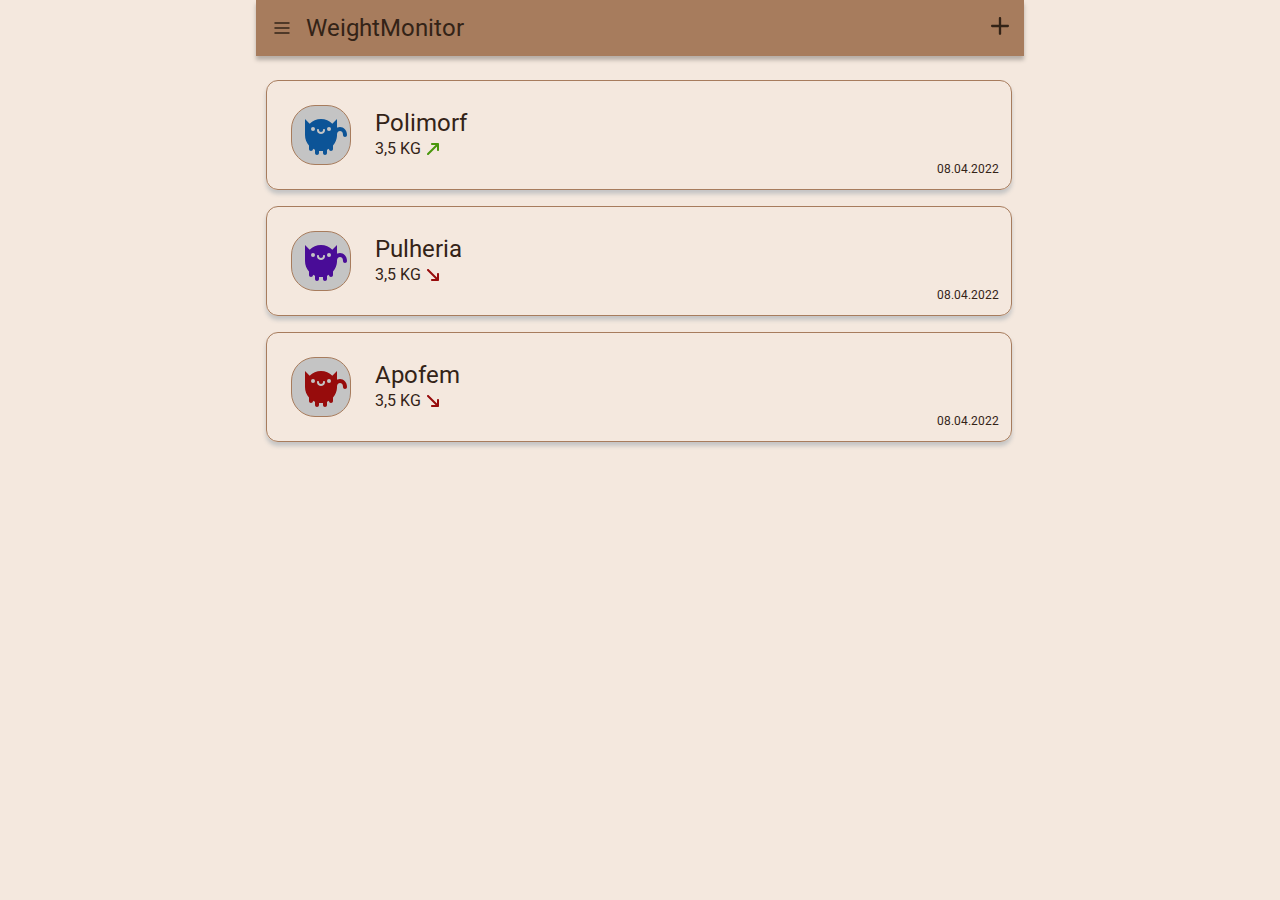
==== commit e3c3fbbe: "refactoring" ====
--- a/index.html
+++ b/index.html
@@ -13,56 +13,57 @@
     <title>WeightMonitor</title>
 </head>
 <body>
-<header class='header container'>
-    <div class='header-container'>
+<div class='wrapper'>
+    <header class='header'>
+        <div class='header-container'>
 
-        <svg class='header-container__menu' width='24' height='24' viewBox='0 0 24 24' fill='none'
-             xmlns='http://www.w3.org/2000/svg'>
-            <path fill-rule='evenodd' clip-rule='evenodd'
-                  d='M19.75 12C19.75 11.5858 19.4142 11.25 19 11.25H5C4.58579 11.25 4.25 11.5858 4.25 12C4.25 12.4142 4.58579 12.75 5 12.75H19C19.4142 12.75 19.75 12.4142 19.75 12Z'
-                  fill='#332317' />
-            <path fill-rule='evenodd' clip-rule='evenodd'
-                  d='M19.75 7C19.75 6.58579 19.4142 6.25 19 6.25H5C4.58579 6.25 4.25 6.58579 4.25 7C4.25 7.41421 4.58579 7.75 5 7.75H19C19.4142 7.75 19.75 7.41421 19.75 7Z'
-                  fill='#332317' />
-            <path fill-rule='evenodd' clip-rule='evenodd'
-                  d='M19.75 17C19.75 16.5858 19.4142 16.25 19 16.25H5C4.58579 16.25 4.25 16.5858 4.25 17C4.25 17.4142 4.58579 17.75 5 17.75H19C19.4142 17.75 19.75 17.4142 19.75 17Z'
-                  fill='#332317' />
-        </svg>
-        <h1 class='header-container__title'>WeightMonitor</h1>
+            <svg class='header-container__menu' width='24' height='24' viewBox='0 0 24 24' fill='none'
+                 xmlns='http://www.w3.org/2000/svg'>
+                <path fill-rule='evenodd' clip-rule='evenodd'
+                      d='M19.75 12C19.75 11.5858 19.4142 11.25 19 11.25H5C4.58579 11.25 4.25 11.5858 4.25 12C4.25 12.4142 4.58579 12.75 5 12.75H19C19.4142 12.75 19.75 12.4142 19.75 12Z'
+                      fill='#332317' />
+                <path fill-rule='evenodd' clip-rule='evenodd'
+                      d='M19.75 7C19.75 6.58579 19.4142 6.25 19 6.25H5C4.58579 6.25 4.25 6.58579 4.25 7C4.25 7.41421 4.58579 7.75 5 7.75H19C19.4142 7.75 19.75 7.41421 19.75 7Z'
+                      fill='#332317' />
+                <path fill-rule='evenodd' clip-rule='evenodd'
+                      d='M19.75 17C19.75 16.5858 19.4142 16.25 19 16.25H5C4.58579 16.25 4.25 16.5858 4.25 17C4.25 17.4142 4.58579 17.75 5 17.75H19C19.4142 17.75 19.75 17.4142 19.75 17Z'
+                      fill='#332317' />
+            </svg>
+            <h1 class='header-container__title'>WeightMonitor</h1>
 
-    </div>
-    <a href='./src/pages/Create.html'>
-        <svg class='header-item' width='24' height='24' viewBox='0 0 24 24' fill='none'
-             xmlns='http://www.w3.org/2000/svg'>
-            <path
-                d='M13.1739 4.17391C13.1739 3.52558 12.6483 3 12 3C11.3517 3 10.8261 3.52558 10.8261 4.17391V10.8261H4.17391C3.52558 10.8261 3 11.3517 3 12C3 12.6483 3.52558 13.1739 4.17391 13.1739H10.8261V19.8261C10.8261 20.4744 11.3517 21 12 21C12.6483 21 13.1739 20.4744 13.1739 19.8261V13.1739H19.8261C20.4744 13.1739 21 12.6483 21 12C21 11.3517 20.4744 10.8261 19.8261 10.8261H13.1739V4.17391Z'
-                fill='#332317' />
-        </svg>
-    </a>
-</header>
-<main class='wrapper container'>
-    <div class='card'>
-        <div class='card-container'>
-            <svg class='cat-icon' width='60' height='60' viewBox='0 0 60 60' fill='none'
+        </div>
+        <a href='./src/pages/Create.html'>
+            <svg class='header-item' width='24' height='24' viewBox='0 0 24 24' fill='none'
                  xmlns='http://www.w3.org/2000/svg'>
-                <rect x='0.5' y='0.5' width='59' height='59' rx='23.5' fill='#C4C4C4' stroke='#A77C5D' />
-                <path fill-rule='evenodd' clip-rule='evenodd'
-                      d='M47.0216 26.8679C46.4827 27.4427 46 28.4282 46 30C46 31.1046 45.1046 32 44 32C42.8954 32 42 31.1046 42 30C42 27.5719 42.7673 25.5573 44.1034 24.1321C45.43 22.7171 47.2134 22 49 22C50.7866 22 52.57 22.7172 53.8966 24.1321C55.2327 25.5573 56 27.5719 56 30.0001C56 31.1046 55.1046 32.0001 54 32.0001C52.8954 32.0001 52 31.1046 52 30.0001C52 28.4282 51.5173 27.4427 50.9784 26.8679C50.43 26.2829 49.7134 26 49 26C48.2866 26 47.57 26.2829 47.0216 26.8679Z'
-                      fill='#0C5497' />
-                <path fill-rule='evenodd' clip-rule='evenodd'
-                      d='M42 40.5833C44.4895 37.7628 46 34.0578 46 30V14L41.3137 18.6863C38.4183 15.7909 34.4183 14 30 14C25.5817 14 21.5817 15.7909 18.6863 18.6863L14 14V30C14 34.0578 15.5105 37.7628 18 40.5833V44C18 45.1046 18.8954 46 20 46C21.1046 46 22 45.1046 22 44V43.8595C22.64 44.2297 23.308 44.5568 24 44.837V48C24 49.1046 24.8954 50 26 50C27.1046 50 28 49.1046 28 48V45.8762C28.6552 45.9579 29.3227 46 30 46C30.6773 46 31.3448 45.9579 32 45.8762V48C32 49.1046 32.8954 50 34 50C35.1046 50 36 49.1046 36 48V44.837C36.692 44.5568 37.36 44.2297 38 43.8595V44C38 45.1046 38.8954 46 40 46C41.1046 46 42 45.1046 42 44V40.5833Z'
-                      fill='#0C5497' />
-                <circle cx='22' cy='24' r='2' fill='#C4C4C4' />
-                <circle cx='38' cy='24' r='2' fill='#C4C4C4' />
-                <path fill-rule='evenodd' clip-rule='evenodd'
-                      d='M33 24C32.4477 24 32 24.4477 32 25C32 25.7286 31.7367 26.2016 31.3981 26.5026C31.0412 26.8199 30.5369 27 30 27C29.4631 27 28.9588 26.8199 28.6019 26.5026C28.2633 26.2016 28 25.7286 28 25C28 24.4477 27.5523 24 27 24C26.4477 24 26 24.4477 26 25C26 26.2714 26.4867 27.2984 27.2731 27.9974C28.0412 28.6801 29.0369 29 30 29C30.9631 29 31.9588 28.6801 32.7269 27.9974C33.5133 27.2984 34 26.2714 34 25C34 24.4477 33.5523 24 33 24Z'
-                      fill='#C4C4C4' />
+                <path
+                    d='M13.1739 4.17391C13.1739 3.52558 12.6483 3 12 3C11.3517 3 10.8261 3.52558 10.8261 4.17391V10.8261H4.17391C3.52558 10.8261 3 11.3517 3 12C3 12.6483 3.52558 13.1739 4.17391 13.1739H10.8261V19.8261C10.8261 20.4744 11.3517 21 12 21C12.6483 21 13.1739 20.4744 13.1739 19.8261V13.1739H19.8261C20.4744 13.1739 21 12.6483 21 12C21 11.3517 20.4744 10.8261 19.8261 10.8261H13.1739V4.17391Z'
+                    fill='#332317' />
             </svg>
-            <div class='card-info'>
+        </a>
+    </header>
+        <main class='container'>
+        <div class='card'>
+            <div class='card-container'>
+                <svg class='cat-icon' width='60' height='60' viewBox='0 0 60 60' fill='none'
+                     xmlns='http://www.w3.org/2000/svg'>
+                    <rect x='0.5' y='0.5' width='59' height='59' rx='23.5' fill='#C4C4C4' stroke='#A77C5D' />
+                    <path fill-rule='evenodd' clip-rule='evenodd'
+                          d='M47.0216 26.8679C46.4827 27.4427 46 28.4282 46 30C46 31.1046 45.1046 32 44 32C42.8954 32 42 31.1046 42 30C42 27.5719 42.7673 25.5573 44.1034 24.1321C45.43 22.7171 47.2134 22 49 22C50.7866 22 52.57 22.7172 53.8966 24.1321C55.2327 25.5573 56 27.5719 56 30.0001C56 31.1046 55.1046 32.0001 54 32.0001C52.8954 32.0001 52 31.1046 52 30.0001C52 28.4282 51.5173 27.4427 50.9784 26.8679C50.43 26.2829 49.7134 26 49 26C48.2866 26 47.57 26.2829 47.0216 26.8679Z'
+                          fill='#0C5497' />
+                    <path fill-rule='evenodd' clip-rule='evenodd'
+                          d='M42 40.5833C44.4895 37.7628 46 34.0578 46 30V14L41.3137 18.6863C38.4183 15.7909 34.4183 14 30 14C25.5817 14 21.5817 15.7909 18.6863 18.6863L14 14V30C14 34.0578 15.5105 37.7628 18 40.5833V44C18 45.1046 18.8954 46 20 46C21.1046 46 22 45.1046 22 44V43.8595C22.64 44.2297 23.308 44.5568 24 44.837V48C24 49.1046 24.8954 50 26 50C27.1046 50 28 49.1046 28 48V45.8762C28.6552 45.9579 29.3227 46 30 46C30.6773 46 31.3448 45.9579 32 45.8762V48C32 49.1046 32.8954 50 34 50C35.1046 50 36 49.1046 36 48V44.837C36.692 44.5568 37.36 44.2297 38 43.8595V44C38 45.1046 38.8954 46 40 46C41.1046 46 42 45.1046 42 44V40.5833Z'
+                          fill='#0C5497' />
+                    <circle cx='22' cy='24' r='2' fill='#C4C4C4' />
+                    <circle cx='38' cy='24' r='2' fill='#C4C4C4' />
+                    <path fill-rule='evenodd' clip-rule='evenodd'
+                          d='M33 24C32.4477 24 32 24.4477 32 25C32 25.7286 31.7367 26.2016 31.3981 26.5026C31.0412 26.8199 30.5369 27 30 27C29.4631 27 28.9588 26.8199 28.6019 26.5026C28.2633 26.2016 28 25.7286 28 25C28 24.4477 27.5523 24 27 24C26.4477 24 26 24.4477 26 25C26 26.2714 26.4867 27.2984 27.2731 27.9974C28.0412 28.6801 29.0369 29 30 29C30.9631 29 31.9588 28.6801 32.7269 27.9974C33.5133 27.2984 34 26.2714 34 25C34 24.4477 33.5523 24 33 24Z'
+                          fill='#C4C4C4' />
+                </svg>
+                <div class='card-info'>
             <span class='card-info__name'>
             Polimorf
             </span>
-                <span class='card-info__weight'>
+                    <span class='card-info__weight'>
             3,5 KG
               <svg width='24' height='24' viewBox='0 0 24 24' fill='none' xmlns='http://www.w3.org/2000/svg'>
               <path
@@ -71,47 +72,47 @@
               </svg>
 
           </span>
+                </div>
+            </div>
+            <div class='card-date'>
+                <a class='edit' href='src/pages/Info.html'>
+                    <svg width='17' height='18' viewBox='0 0 17 18' fill='none' xmlns='http://www.w3.org/2000/svg'>
+                        <path
+                            d='M11.6066 0.5C11.7392 0.5 11.8664 0.552678 11.9602 0.646447L14.7886 3.47487C14.9838 3.67014 14.9838 3.98672 14.7886 4.18198L5.59619 13.3744C5.53337 13.4372 5.45495 13.4821 5.369 13.5046L1.54057 14.5046C1.36883 14.5494 1.18617 14.4999 1.06066 14.3744C0.93514 14.2489 0.885581 14.0662 0.930441 13.8945L1.93044 10.066C1.95289 9.98007 1.99784 9.90165 2.06066 9.83883L11.253 0.646447C11.3468 0.552678 11.474 0.5 11.6066 0.5Z'
+                            fill='#332317' />
+                        <path
+                            d='M1 16.25C0.585786 16.25 0.25 16.5858 0.25 17C0.25 17.4142 0.585786 17.75 1 17.75H16C16.4142 17.75 16.75 17.4142 16.75 17C16.75 16.5858 16.4142 16.25 16 16.25H1Z'
+                            fill='#332317' />
+                    </svg>
+                </a>
+                <span class='card-date__item'>
+            08.04.2022
+          </span>
             </div>
         </div>
-        <div class='card-date'>
-            <a class='edit' href='src/pages/Info.html'>
-                <svg width='17' height='18' viewBox='0 0 17 18' fill='none' xmlns='http://www.w3.org/2000/svg'>
-                    <path
-                        d='M11.6066 0.5C11.7392 0.5 11.8664 0.552678 11.9602 0.646447L14.7886 3.47487C14.9838 3.67014 14.9838 3.98672 14.7886 4.18198L5.59619 13.3744C5.53337 13.4372 5.45495 13.4821 5.369 13.5046L1.54057 14.5046C1.36883 14.5494 1.18617 14.4999 1.06066 14.3744C0.93514 14.2489 0.885581 14.0662 0.930441 13.8945L1.93044 10.066C1.95289 9.98007 1.99784 9.90165 2.06066 9.83883L11.253 0.646447C11.3468 0.552678 11.474 0.5 11.6066 0.5Z'
-                        fill='#332317' />
-                    <path
-                        d='M1 16.25C0.585786 16.25 0.25 16.5858 0.25 17C0.25 17.4142 0.585786 17.75 1 17.75H16C16.4142 17.75 16.75 17.4142 16.75 17C16.75 16.5858 16.4142 16.25 16 16.25H1Z'
-                        fill='#332317' />
+        <div class='card'>
+            <div class='card-container'>
+                <svg class='cat-icon' width='60' height='60' viewBox='0 0 60 60' fill='none'
+                     xmlns='http://www.w3.org/2000/svg'>
+                    <rect x='0.5' y='0.5' width='59' height='59' rx='23.5' fill='#C4C4C4' stroke='#A77C5D' />
+                    <path fill-rule='evenodd' clip-rule='evenodd'
+                          d='M47.0216 26.8679C46.4827 27.4427 46 28.4282 46 30C46 31.1046 45.1046 32 44 32C42.8954 32 42 31.1046 42 30C42 27.5719 42.7673 25.5573 44.1034 24.1321C45.43 22.7171 47.2134 22 49 22C50.7866 22 52.57 22.7172 53.8966 24.1321C55.2327 25.5573 56 27.5719 56 30.0001C56 31.1046 55.1046 32.0001 54 32.0001C52.8954 32.0001 52 31.1046 52 30.0001C52 28.4282 51.5173 27.4427 50.9784 26.8679C50.43 26.2829 49.7134 26 49 26C48.2866 26 47.57 26.2829 47.0216 26.8679Z'
+                          fill='#490C97' />
+                    <path fill-rule='evenodd' clip-rule='evenodd'
+                          d='M42 40.5833C44.4895 37.7628 46 34.0578 46 30V14L41.3137 18.6863C38.4183 15.7909 34.4183 14 30 14C25.5817 14 21.5817 15.7909 18.6863 18.6863L14 14V30C14 34.0578 15.5105 37.7628 18 40.5833V44C18 45.1046 18.8954 46 20 46C21.1046 46 22 45.1046 22 44V43.8595C22.64 44.2297 23.308 44.5568 24 44.837V48C24 49.1046 24.8954 50 26 50C27.1046 50 28 49.1046 28 48V45.8762C28.6552 45.9579 29.3227 46 30 46C30.6773 46 31.3448 45.9579 32 45.8762V48C32 49.1046 32.8954 50 34 50C35.1046 50 36 49.1046 36 48V44.837C36.692 44.5568 37.36 44.2297 38 43.8595V44C38 45.1046 38.8954 46 40 46C41.1046 46 42 45.1046 42 44V40.5833Z'
+                          fill='#490C97' />
+                    <circle cx='22' cy='24' r='2' fill='#C4C4C4' />
+                    <circle cx='38' cy='24' r='2' fill='#C4C4C4' />
+                    <path fill-rule='evenodd' clip-rule='evenodd'
+                          d='M33 24C32.4477 24 32 24.4477 32 25C32 25.7286 31.7367 26.2016 31.3981 26.5026C31.0412 26.8199 30.5369 27 30 27C29.4631 27 28.9588 26.8199 28.6019 26.5026C28.2633 26.2016 28 25.7286 28 25C28 24.4477 27.5523 24 27 24C26.4477 24 26 24.4477 26 25C26 26.2714 26.4867 27.2984 27.2731 27.9974C28.0412 28.6801 29.0369 29 30 29C30.9631 29 31.9588 28.6801 32.7269 27.9974C33.5133 27.2984 34 26.2714 34 25C34 24.4477 33.5523 24 33 24Z'
+                          fill='#C4C4C4' />
                 </svg>
-            </a>
-            <span class='card-date__item'>
-            08.04.2022
-          </span>
-        </div>
-    </div>
-    <div class='card'>
-        <div class='card-container'>
-            <svg class='cat-icon' width='60' height='60' viewBox='0 0 60 60' fill='none'
-                 xmlns='http://www.w3.org/2000/svg'>
-                <rect x='0.5' y='0.5' width='59' height='59' rx='23.5' fill='#C4C4C4' stroke='#A77C5D' />
-                <path fill-rule='evenodd' clip-rule='evenodd'
-                      d='M47.0216 26.8679C46.4827 27.4427 46 28.4282 46 30C46 31.1046 45.1046 32 44 32C42.8954 32 42 31.1046 42 30C42 27.5719 42.7673 25.5573 44.1034 24.1321C45.43 22.7171 47.2134 22 49 22C50.7866 22 52.57 22.7172 53.8966 24.1321C55.2327 25.5573 56 27.5719 56 30.0001C56 31.1046 55.1046 32.0001 54 32.0001C52.8954 32.0001 52 31.1046 52 30.0001C52 28.4282 51.5173 27.4427 50.9784 26.8679C50.43 26.2829 49.7134 26 49 26C48.2866 26 47.57 26.2829 47.0216 26.8679Z'
-                      fill='#490C97' />
-                <path fill-rule='evenodd' clip-rule='evenodd'
-                      d='M42 40.5833C44.4895 37.7628 46 34.0578 46 30V14L41.3137 18.6863C38.4183 15.7909 34.4183 14 30 14C25.5817 14 21.5817 15.7909 18.6863 18.6863L14 14V30C14 34.0578 15.5105 37.7628 18 40.5833V44C18 45.1046 18.8954 46 20 46C21.1046 46 22 45.1046 22 44V43.8595C22.64 44.2297 23.308 44.5568 24 44.837V48C24 49.1046 24.8954 50 26 50C27.1046 50 28 49.1046 28 48V45.8762C28.6552 45.9579 29.3227 46 30 46C30.6773 46 31.3448 45.9579 32 45.8762V48C32 49.1046 32.8954 50 34 50C35.1046 50 36 49.1046 36 48V44.837C36.692 44.5568 37.36 44.2297 38 43.8595V44C38 45.1046 38.8954 46 40 46C41.1046 46 42 45.1046 42 44V40.5833Z'
-                      fill='#490C97' />
-                <circle cx='22' cy='24' r='2' fill='#C4C4C4' />
-                <circle cx='38' cy='24' r='2' fill='#C4C4C4' />
-                <path fill-rule='evenodd' clip-rule='evenodd'
-                      d='M33 24C32.4477 24 32 24.4477 32 25C32 25.7286 31.7367 26.2016 31.3981 26.5026C31.0412 26.8199 30.5369 27 30 27C29.4631 27 28.9588 26.8199 28.6019 26.5026C28.2633 26.2016 28 25.7286 28 25C28 24.4477 27.5523 24 27 24C26.4477 24 26 24.4477 26 25C26 26.2714 26.4867 27.2984 27.2731 27.9974C28.0412 28.6801 29.0369 29 30 29C30.9631 29 31.9588 28.6801 32.7269 27.9974C33.5133 27.2984 34 26.2714 34 25C34 24.4477 33.5523 24 33 24Z'
-                      fill='#C4C4C4' />
-            </svg>
 
-            <div class='card-info'>
+                <div class='card-info'>
             <span class='card-info__name'>
             Pulheria
           </span>
-                <span class='card-info__weight'>
+                    <span class='card-info__weight'>
             3,5 KG
             <svg width='24' height='24' viewBox='0 0 24 24' fill='none' xmlns='http://www.w3.org/2000/svg'>
             <path
@@ -120,47 +121,47 @@
             </svg>
 
           </span>
+                </div>
+            </div>
+            <div class='card-date'>
+                <a class='edit' href='src/pages/Info.html'>
+                    <svg width='17' height='18' viewBox='0 0 17 18' fill='none' xmlns='http://www.w3.org/2000/svg'>
+                        <path
+                            d='M11.6066 0.5C11.7392 0.5 11.8664 0.552678 11.9602 0.646447L14.7886 3.47487C14.9838 3.67014 14.9838 3.98672 14.7886 4.18198L5.59619 13.3744C5.53337 13.4372 5.45495 13.4821 5.369 13.5046L1.54057 14.5046C1.36883 14.5494 1.18617 14.4999 1.06066 14.3744C0.93514 14.2489 0.885581 14.0662 0.930441 13.8945L1.93044 10.066C1.95289 9.98007 1.99784 9.90165 2.06066 9.83883L11.253 0.646447C11.3468 0.552678 11.474 0.5 11.6066 0.5Z'
+                            fill='#332317' />
+                        <path
+                            d='M1 16.25C0.585786 16.25 0.25 16.5858 0.25 17C0.25 17.4142 0.585786 17.75 1 17.75H16C16.4142 17.75 16.75 17.4142 16.75 17C16.75 16.5858 16.4142 16.25 16 16.25H1Z'
+                            fill='#332317' />
+                    </svg>
+                </a>
+                <span class='card-date__item'>
+            08.04.2022
+          </span>
             </div>
         </div>
-        <div class='card-date'>
-            <a class='edit' href='src/pages/Info.html'>
-                <svg width='17' height='18' viewBox='0 0 17 18' fill='none' xmlns='http://www.w3.org/2000/svg'>
-                    <path
-                        d='M11.6066 0.5C11.7392 0.5 11.8664 0.552678 11.9602 0.646447L14.7886 3.47487C14.9838 3.67014 14.9838 3.98672 14.7886 4.18198L5.59619 13.3744C5.53337 13.4372 5.45495 13.4821 5.369 13.5046L1.54057 14.5046C1.36883 14.5494 1.18617 14.4999 1.06066 14.3744C0.93514 14.2489 0.885581 14.0662 0.930441 13.8945L1.93044 10.066C1.95289 9.98007 1.99784 9.90165 2.06066 9.83883L11.253 0.646447C11.3468 0.552678 11.474 0.5 11.6066 0.5Z'
-                        fill='#332317' />
-                    <path
-                        d='M1 16.25C0.585786 16.25 0.25 16.5858 0.25 17C0.25 17.4142 0.585786 17.75 1 17.75H16C16.4142 17.75 16.75 17.4142 16.75 17C16.75 16.5858 16.4142 16.25 16 16.25H1Z'
-                        fill='#332317' />
+        <div class='card'>
+            <div class='card-container'>
+                <svg class='cat-icon' width='60' height='60' viewBox='0 0 60 60' fill='none'
+                     xmlns='http://www.w3.org/2000/svg'>
+                    <rect x='0.5' y='0.5' width='59' height='59' rx='23.5' fill='#C4C4C4' stroke='#A77C5D' />
+                    <path fill-rule='evenodd' clip-rule='evenodd'
+                          d='M47.0216 26.8679C46.4827 27.4427 46 28.4282 46 30C46 31.1046 45.1046 32 44 32C42.8954 32 42 31.1046 42 30C42 27.5719 42.7673 25.5573 44.1034 24.1321C45.43 22.7171 47.2134 22 49 22C50.7866 22 52.57 22.7172 53.8966 24.1321C55.2327 25.5573 56 27.5719 56 30.0001C56 31.1046 55.1046 32.0001 54 32.0001C52.8954 32.0001 52 31.1046 52 30.0001C52 28.4282 51.5173 27.4427 50.9784 26.8679C50.43 26.2829 49.7134 26 49 26C48.2866 26 47.57 26.2829 47.0216 26.8679Z'
+                          fill='#970C0C' />
+                    <path fill-rule='evenodd' clip-rule='evenodd'
+                          d='M42 40.5833C44.4895 37.7628 46 34.0578 46 30V14L41.3137 18.6863C38.4183 15.7909 34.4183 14 30 14C25.5817 14 21.5817 15.7909 18.6863 18.6863L14 14V30C14 34.0578 15.5105 37.7628 18 40.5833V44C18 45.1046 18.8954 46 20 46C21.1046 46 22 45.1046 22 44V43.8595C22.64 44.2297 23.308 44.5568 24 44.837V48C24 49.1046 24.8954 50 26 50C27.1046 50 28 49.1046 28 48V45.8762C28.6552 45.9579 29.3227 46 30 46C30.6773 46 31.3448 45.9579 32 45.8762V48C32 49.1046 32.8954 50 34 50C35.1046 50 36 49.1046 36 48V44.837C36.692 44.5568 37.36 44.2297 38 43.8595V44C38 45.1046 38.8954 46 40 46C41.1046 46 42 45.1046 42 44V40.5833Z'
+                          fill='#970C0C' />
+                    <circle cx='22' cy='24' r='2' fill='#C4C4C4' />
+                    <circle cx='38' cy='24' r='2' fill='#C4C4C4' />
+                    <path fill-rule='evenodd' clip-rule='evenodd'
+                          d='M33 24C32.4477 24 32 24.4477 32 25C32 25.7286 31.7367 26.2016 31.3981 26.5026C31.0412 26.8199 30.5369 27 30 27C29.4631 27 28.9588 26.8199 28.6019 26.5026C28.2633 26.2016 28 25.7286 28 25C28 24.4477 27.5523 24 27 24C26.4477 24 26 24.4477 26 25C26 26.2714 26.4867 27.2984 27.2731 27.9974C28.0412 28.6801 29.0369 29 30 29C30.9631 29 31.9588 28.6801 32.7269 27.9974C33.5133 27.2984 34 26.2714 34 25C34 24.4477 33.5523 24 33 24Z'
+                          fill='#C4C4C4' />
                 </svg>
-            </a>
-            <span class='card-date__item'>
-            08.04.2022
-          </span>
-        </div>
-    </div>
-    <div class='card'>
-        <div class='card-container'>
-            <svg class='cat-icon' width='60' height='60' viewBox='0 0 60 60' fill='none'
-                 xmlns='http://www.w3.org/2000/svg'>
-                <rect x='0.5' y='0.5' width='59' height='59' rx='23.5' fill='#C4C4C4' stroke='#A77C5D' />
-                <path fill-rule='evenodd' clip-rule='evenodd'
-                      d='M47.0216 26.8679C46.4827 27.4427 46 28.4282 46 30C46 31.1046 45.1046 32 44 32C42.8954 32 42 31.1046 42 30C42 27.5719 42.7673 25.5573 44.1034 24.1321C45.43 22.7171 47.2134 22 49 22C50.7866 22 52.57 22.7172 53.8966 24.1321C55.2327 25.5573 56 27.5719 56 30.0001C56 31.1046 55.1046 32.0001 54 32.0001C52.8954 32.0001 52 31.1046 52 30.0001C52 28.4282 51.5173 27.4427 50.9784 26.8679C50.43 26.2829 49.7134 26 49 26C48.2866 26 47.57 26.2829 47.0216 26.8679Z'
-                      fill='#970C0C' />
-                <path fill-rule='evenodd' clip-rule='evenodd'
-                      d='M42 40.5833C44.4895 37.7628 46 34.0578 46 30V14L41.3137 18.6863C38.4183 15.7909 34.4183 14 30 14C25.5817 14 21.5817 15.7909 18.6863 18.6863L14 14V30C14 34.0578 15.5105 37.7628 18 40.5833V44C18 45.1046 18.8954 46 20 46C21.1046 46 22 45.1046 22 44V43.8595C22.64 44.2297 23.308 44.5568 24 44.837V48C24 49.1046 24.8954 50 26 50C27.1046 50 28 49.1046 28 48V45.8762C28.6552 45.9579 29.3227 46 30 46C30.6773 46 31.3448 45.9579 32 45.8762V48C32 49.1046 32.8954 50 34 50C35.1046 50 36 49.1046 36 48V44.837C36.692 44.5568 37.36 44.2297 38 43.8595V44C38 45.1046 38.8954 46 40 46C41.1046 46 42 45.1046 42 44V40.5833Z'
-                      fill='#970C0C' />
-                <circle cx='22' cy='24' r='2' fill='#C4C4C4' />
-                <circle cx='38' cy='24' r='2' fill='#C4C4C4' />
-                <path fill-rule='evenodd' clip-rule='evenodd'
-                      d='M33 24C32.4477 24 32 24.4477 32 25C32 25.7286 31.7367 26.2016 31.3981 26.5026C31.0412 26.8199 30.5369 27 30 27C29.4631 27 28.9588 26.8199 28.6019 26.5026C28.2633 26.2016 28 25.7286 28 25C28 24.4477 27.5523 24 27 24C26.4477 24 26 24.4477 26 25C26 26.2714 26.4867 27.2984 27.2731 27.9974C28.0412 28.6801 29.0369 29 30 29C30.9631 29 31.9588 28.6801 32.7269 27.9974C33.5133 27.2984 34 26.2714 34 25C34 24.4477 33.5523 24 33 24Z'
-                      fill='#C4C4C4' />
-            </svg>
 
-            <div class='card-info'>
+                <div class='card-info'>
             <span class='card-info__name'>
             Apofem
           </span>
-                <span class='card-info__weight'>
+                    <span class='card-info__weight'>
             3,5 KG
               <svg width='24' height='24' viewBox='0 0 24 24' fill='none' xmlns='http://www.w3.org/2000/svg'>
               <path
@@ -169,26 +170,27 @@
               </svg>
 
           </span>
+                </div>
+            </div>
+            <div class='card-date'>
+                <a class='edit' href='src/pages/Info.html'>
+                    <svg width='17' height='18' viewBox='0 0 17 18' fill='none' xmlns='http://www.w3.org/2000/svg'>
+                        <path
+                            d='M11.6066 0.5C11.7392 0.5 11.8664 0.552678 11.9602 0.646447L14.7886 3.47487C14.9838 3.67014 14.9838 3.98672 14.7886 4.18198L5.59619 13.3744C5.53337 13.4372 5.45495 13.4821 5.369 13.5046L1.54057 14.5046C1.36883 14.5494 1.18617 14.4999 1.06066 14.3744C0.93514 14.2489 0.885581 14.0662 0.930441 13.8945L1.93044 10.066C1.95289 9.98007 1.99784 9.90165 2.06066 9.83883L11.253 0.646447C11.3468 0.552678 11.474 0.5 11.6066 0.5Z'
+                            fill='#332317' />
+                        <path
+                            d='M1 16.25C0.585786 16.25 0.25 16.5858 0.25 17C0.25 17.4142 0.585786 17.75 1 17.75H16C16.4142 17.75 16.75 17.4142 16.75 17C16.75 16.5858 16.4142 16.25 16 16.25H1Z'
+                            fill='#332317' />
+                    </svg>
+                </a>
+                <span class='card-date__item'>
+            08.04.2022
+          </span>
             </div>
         </div>
-        <div class='card-date'>
-            <a class='edit' href='src/pages/Info.html'>
-                <svg width='17' height='18' viewBox='0 0 17 18' fill='none' xmlns='http://www.w3.org/2000/svg'>
-                    <path
-                        d='M11.6066 0.5C11.7392 0.5 11.8664 0.552678 11.9602 0.646447L14.7886 3.47487C14.9838 3.67014 14.9838 3.98672 14.7886 4.18198L5.59619 13.3744C5.53337 13.4372 5.45495 13.4821 5.369 13.5046L1.54057 14.5046C1.36883 14.5494 1.18617 14.4999 1.06066 14.3744C0.93514 14.2489 0.885581 14.0662 0.930441 13.8945L1.93044 10.066C1.95289 9.98007 1.99784 9.90165 2.06066 9.83883L11.253 0.646447C11.3468 0.552678 11.474 0.5 11.6066 0.5Z'
-                        fill='#332317' />
-                    <path
-                        d='M1 16.25C0.585786 16.25 0.25 16.5858 0.25 17C0.25 17.4142 0.585786 17.75 1 17.75H16C16.4142 17.75 16.75 17.4142 16.75 17C16.75 16.5858 16.4142 16.25 16 16.25H1Z'
-                        fill='#332317' />
-                </svg>
-            </a>
-            <span class='card-date__item'>
-            08.04.2022
-          </span>
-        </div>
-    </div>
 
-</main>
+    </main>
+</div>
 
 </body>
 </html>--- a/src/css/styles.css
+++ b/src/css/styles.css
@@ -23,9 +23,12 @@
 }
 
 .container {
+    display: flex;
+    flex-direction: column;
+    padding: 24px 12px 10px 10px;
+    row-gap: 16px;
+    flex: 1 1 auto;
     max-width: 768px;
-    margin: 0 auto;
-
 }
 
 .header {
@@ -83,10 +86,9 @@
 .wrapper {
     display: flex;
     flex-direction: column;
-    height: 100%;
-    padding: 24px 12px 0 12px;
-    row-gap: 16px;
+    min-height: 100%;
     margin: 0 auto;
+    max-width: 768px;
 }
 
 .card {
@@ -177,6 +179,7 @@
 .footer {
     display: flex;
     position: sticky;
+    border-top: 1px solid var(--color1);
     background: var(--color2);
     bottom: 0;
     left: 0;
@@ -188,9 +191,44 @@
     justify-content: space-evenly;
     align-items: center;
     padding-bottom: 6px;
-    padding-top: 11px;
+    padding-top: 20px;
 }
 
 .footer-icons__item {
     cursor: pointer;
-}+}
+.form {
+    display: flex;
+    flex-direction: column;
+    row-gap: 40px;
+}
+.form-item {
+    position: relative;
+    display: flex;
+}
+.form-item__input {
+    padding: 14px 15px;
+    background-color: var(--color2);
+    border: 1px solid var(--color1);
+    border-radius: 8px;
+    width: 100%;
+}
+.form-item__input_select {
+    -webkit-appearance: none;
+    -moz-appearance: none;
+    appearance: none;
+    width: 100%;
+    background: url(../img/arrow.svg) no-repeat right 14px top 50%;
+}
+.form-item__label {
+    position: absolute;
+    top: 12px;
+    left: 15px;
+}
+.form-item__input:focus + .form-item__label,
+.form-item__input:not(:placeholder-shown) + .form-item__label {
+    transform: translate(1px, -20px) scale(1);
+    transition: 0.3s;
+    font-size: 13px;
+    background-color: var(--color2);
+}
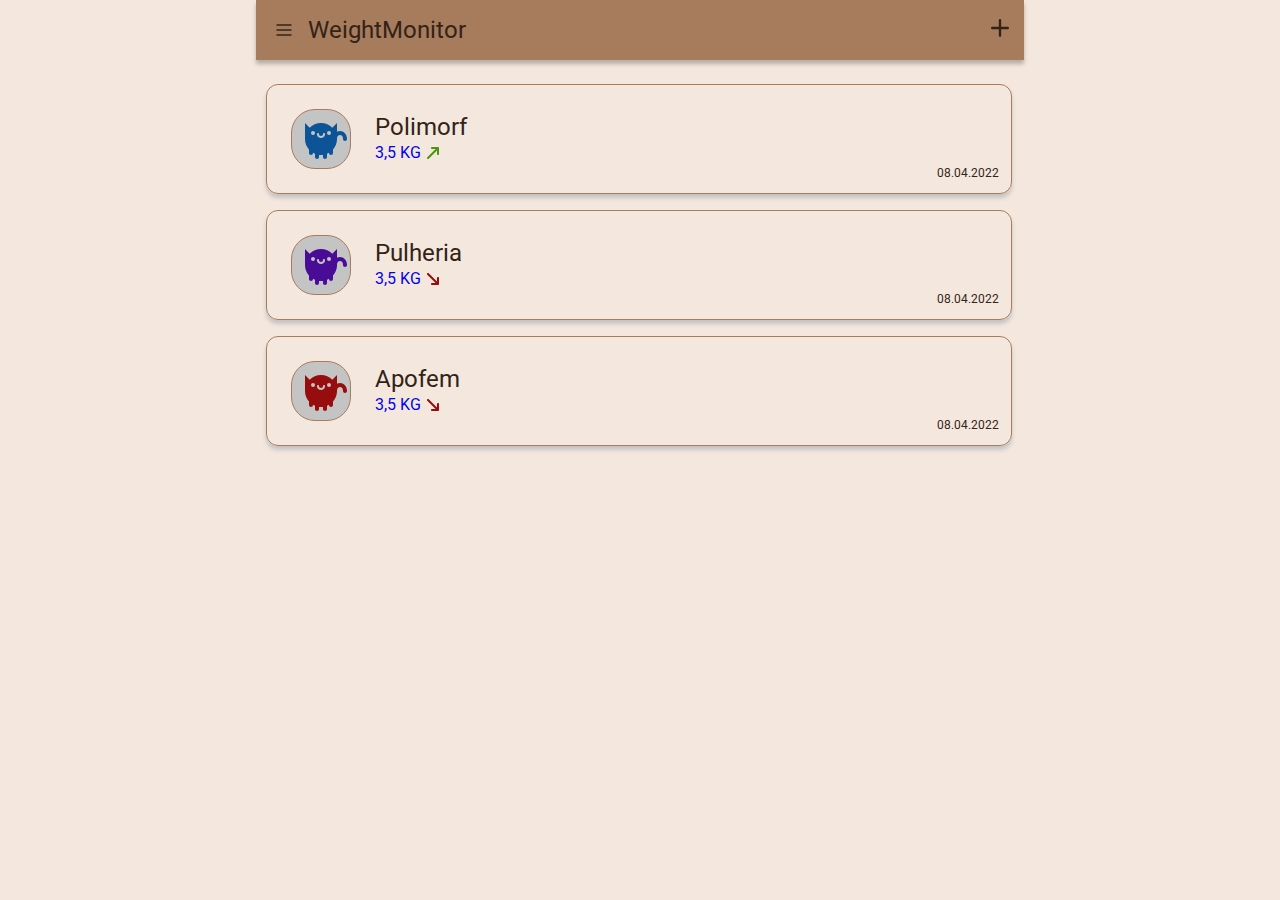
==== commit b936d412: "last page" ====
--- a/index.html
+++ b/index.html
@@ -16,21 +16,23 @@
 <div class='wrapper'>
     <header class='header'>
         <div class='header-container'>
-
-            <svg class='header-container__menu' width='24' height='24' viewBox='0 0 24 24' fill='none'
-                 xmlns='http://www.w3.org/2000/svg'>
-                <path fill-rule='evenodd' clip-rule='evenodd'
-                      d='M19.75 12C19.75 11.5858 19.4142 11.25 19 11.25H5C4.58579 11.25 4.25 11.5858 4.25 12C4.25 12.4142 4.58579 12.75 5 12.75H19C19.4142 12.75 19.75 12.4142 19.75 12Z'
-                      fill='#332317' />
-                <path fill-rule='evenodd' clip-rule='evenodd'
-                      d='M19.75 7C19.75 6.58579 19.4142 6.25 19 6.25H5C4.58579 6.25 4.25 6.58579 4.25 7C4.25 7.41421 4.58579 7.75 5 7.75H19C19.4142 7.75 19.75 7.41421 19.75 7Z'
-                      fill='#332317' />
-                <path fill-rule='evenodd' clip-rule='evenodd'
-                      d='M19.75 17C19.75 16.5858 19.4142 16.25 19 16.25H5C4.58579 16.25 4.25 16.5858 4.25 17C4.25 17.4142 4.58579 17.75 5 17.75H19C19.4142 17.75 19.75 17.4142 19.75 17Z'
-                      fill='#332317' />
-            </svg>
-            <h1 class='header-container__title'>WeightMonitor</h1>
-
+            <a href='./src/pages/History.html'>
+                <svg class='header-container__menu' width='24' height='24' viewBox='0 0 24 24' fill='none'
+                     xmlns='http://www.w3.org/2000/svg'>
+                    <path fill-rule='evenodd' clip-rule='evenodd'
+                          d='M19.75 12C19.75 11.5858 19.4142 11.25 19 11.25H5C4.58579 11.25 4.25 11.5858 4.25 12C4.25 12.4142 4.58579 12.75 5 12.75H19C19.4142 12.75 19.75 12.4142 19.75 12Z'
+                          fill='#332317' />
+                    <path fill-rule='evenodd' clip-rule='evenodd'
+                          d='M19.75 7C19.75 6.58579 19.4142 6.25 19 6.25H5C4.58579 6.25 4.25 6.58579 4.25 7C4.25 7.41421 4.58579 7.75 5 7.75H19C19.4142 7.75 19.75 7.41421 19.75 7Z'
+                          fill='#332317' />
+                    <path fill-rule='evenodd' clip-rule='evenodd'
+                          d='M19.75 17C19.75 16.5858 19.4142 16.25 19 16.25H5C4.58579 16.25 4.25 16.5858 4.25 17C4.25 17.4142 4.58579 17.75 5 17.75H19C19.4142 17.75 19.75 17.4142 19.75 17Z'
+                          fill='#332317' />
+                </svg>
+            </a>
+            <a style='text-decoration: none' href='index.html'>
+                <h1 class='header-container__title'>WeightMonitor</h1>
+            </a>
         </div>
         <a href='./src/pages/Create.html'>
             <svg class='header-item' width='24' height='24' viewBox='0 0 24 24' fill='none'
@@ -41,7 +43,7 @@
             </svg>
         </a>
     </header>
-        <main class='container'>
+    <main class='container'>
         <div class='card'>
             <div class='card-container'>
                 <svg class='cat-icon' width='60' height='60' viewBox='0 0 60 60' fill='none'
@@ -63,15 +65,17 @@
             <span class='card-info__name'>
             Polimorf
             </span>
-                    <span class='card-info__weight'>
+                    <a style='text-decoration: none' href='./src/pages/Popup.html'>
+            <span class='card-info__weight'>
             3,5 KG
               <svg width='24' height='24' viewBox='0 0 24 24' fill='none' xmlns='http://www.w3.org/2000/svg'>
               <path
                   d='M17.9258 6.6142C17.8243 6.36985 17.6301 6.17568 17.3858 6.0742C17.2656 6.02296 17.1365 5.99578 17.0058 5.9942H11.0058C10.7406 5.9942 10.4862 6.09956 10.2987 6.2871C10.1112 6.47463 10.0058 6.72899 10.0058 6.9942C10.0058 7.25942 10.1112 7.51377 10.2987 7.70131C10.4862 7.88884 10.7406 7.9942 11.0058 7.9942H14.5958L6.2958 16.2842C6.20207 16.3772 6.12768 16.4878 6.07691 16.6096C6.02614 16.7315 6 16.8622 6 16.9942C6 17.1262 6.02614 17.2569 6.07691 17.3788C6.12768 17.5006 6.20207 17.6112 6.2958 17.7042C6.38876 17.7979 6.49936 17.8723 6.62122 17.9231C6.74308 17.9739 6.87379 18 7.0058 18C7.13781 18 7.26852 17.9739 7.39038 17.9231C7.51223 17.8723 7.62284 17.7979 7.7158 17.7042L16.0058 9.4042V12.9942C16.0058 13.2594 16.1112 13.5138 16.2987 13.7013C16.4862 13.8888 16.7406 13.9942 17.0058 13.9942C17.271 13.9942 17.5254 13.8888 17.7129 13.7013C17.9004 13.5138 18.0058 13.2594 18.0058 12.9942V6.9942C18.0042 6.86352 17.977 6.73442 17.9258 6.6142Z'
                   fill='#49970C' />
               </svg>
-
-          </span>
+            </span>
+                    </a>
+
                 </div>
             </div>
             <div class='card-date'>
@@ -112,6 +116,7 @@
             <span class='card-info__name'>
             Pulheria
           </span>
+                    <a style='text-decoration: none' href='./src/pages/Popup.html'>
                     <span class='card-info__weight'>
             3,5 KG
             <svg width='24' height='24' viewBox='0 0 24 24' fill='none' xmlns='http://www.w3.org/2000/svg'>
@@ -121,6 +126,7 @@
             </svg>
 
           </span>
+                    </a>
                 </div>
             </div>
             <div class='card-date'>
@@ -157,20 +163,22 @@
                           fill='#C4C4C4' />
                 </svg>
 
-                <div class='card-info'>
+    <div class='card-info'>
             <span class='card-info__name'>
             Apofem
           </span>
-                    <span class='card-info__weight'>
+        <a style='text-decoration: none' href='./src/pages/Popup.html'>
+        <span class='card-info__weight'>
             3,5 KG
               <svg width='24' height='24' viewBox='0 0 24 24' fill='none' xmlns='http://www.w3.org/2000/svg'>
               <path
                   d='M17.3858 17.9258C17.6301 17.8243 17.8243 17.6301 17.9258 17.3858C17.977 17.2656 18.0042 17.1365 18.0058 17.0058V11.0058C18.0058 10.7406 17.9004 10.4862 17.7129 10.2987C17.5254 10.1112 17.271 10.0058 17.0058 10.0058C16.7406 10.0058 16.4862 10.1112 16.2987 10.2987C16.1112 10.4862 16.0058 10.7406 16.0058 11.0058V14.5958L7.7158 6.2958C7.62283 6.20207 7.51223 6.12768 7.39038 6.07691C7.26852 6.02614 7.13781 6 7.0058 6C6.87379 6 6.74308 6.02614 6.62122 6.07691C6.49936 6.12768 6.38876 6.20207 6.2958 6.2958C6.20207 6.38876 6.12768 6.49936 6.07691 6.62122C6.02614 6.74308 6 6.87379 6 7.0058C6 7.13781 6.02614 7.26852 6.07691 7.39038C6.12768 7.51223 6.20207 7.62284 6.2958 7.7158L14.5958 16.0058H11.0058C10.7406 16.0058 10.4862 16.1112 10.2987 16.2987C10.1112 16.4862 10.0058 16.7406 10.0058 17.0058C10.0058 17.271 10.1112 17.5254 10.2987 17.7129C10.4862 17.9004 10.7406 18.0058 11.0058 18.0058H17.0058C17.1365 18.0042 17.2656 17.977 17.3858 17.9258Z'
                   fill='#970C0C' />
               </svg>
-
-          </span>
-                </div>
+          </span>
+        </a>
+
+    </div>
             </div>
             <div class='card-date'>
                 <a class='edit' href='src/pages/Info.html'>
--- a/src/css/styles.css
+++ b/src/css/styles.css
@@ -30,6 +30,13 @@
     flex: 1 1 auto;
     max-width: 768px;
 }
+.container_history {
+    row-gap: 0;
+}
+.history-left {
+    display: flex;
+    column-gap: 54px;
+}
 
 .header {
     display: flex;
@@ -232,3 +239,66 @@
     font-size: 13px;
     background-color: var(--color2);
 }
+.history {
+    display: flex;
+    justify-content: space-between;
+    align-items: center;
+    border-bottom: 1px solid var(--color1);
+
+}
+.history__item, .history-left__item{
+    display: flex;
+    font-size: 16px;
+    line-height: 24px;
+    padding: 12px;
+}
+
+.popup {
+    position: fixed;
+    width: 100%;
+    height: 100%;
+    background-color: var(--addColorDark);
+    top: 0;
+    left: 0;
+}
+.popup-body {
+    min-height: 100%;
+    display: flex;
+    align-items: center;
+    justify-content: center;
+    padding: 30px 10px;
+}
+.popup-content {
+    background-color: var(--color2);
+    border-radius: 12px;
+    width: 768px;
+
+}
+.popup-header {
+    border-bottom: 1px solid var(--color1);
+}
+.form-buttons {
+    display: flex;
+    justify-content: center;
+    column-gap: 20px;
+    align-items: center;
+    border-top: 1px solid var(--color1);
+}
+.button {
+    width: 120px;
+    height: 48px;
+    border: 1px solid;
+    border-color: var(--color1);
+    border-radius: 8px;
+    background: none;
+    margin: 15px;
+}
+.button_create {
+    background: var(--color1);
+}
+.form_popup {
+    padding: 24px 12px;
+}
+.header-container {
+    padding: 16px;
+}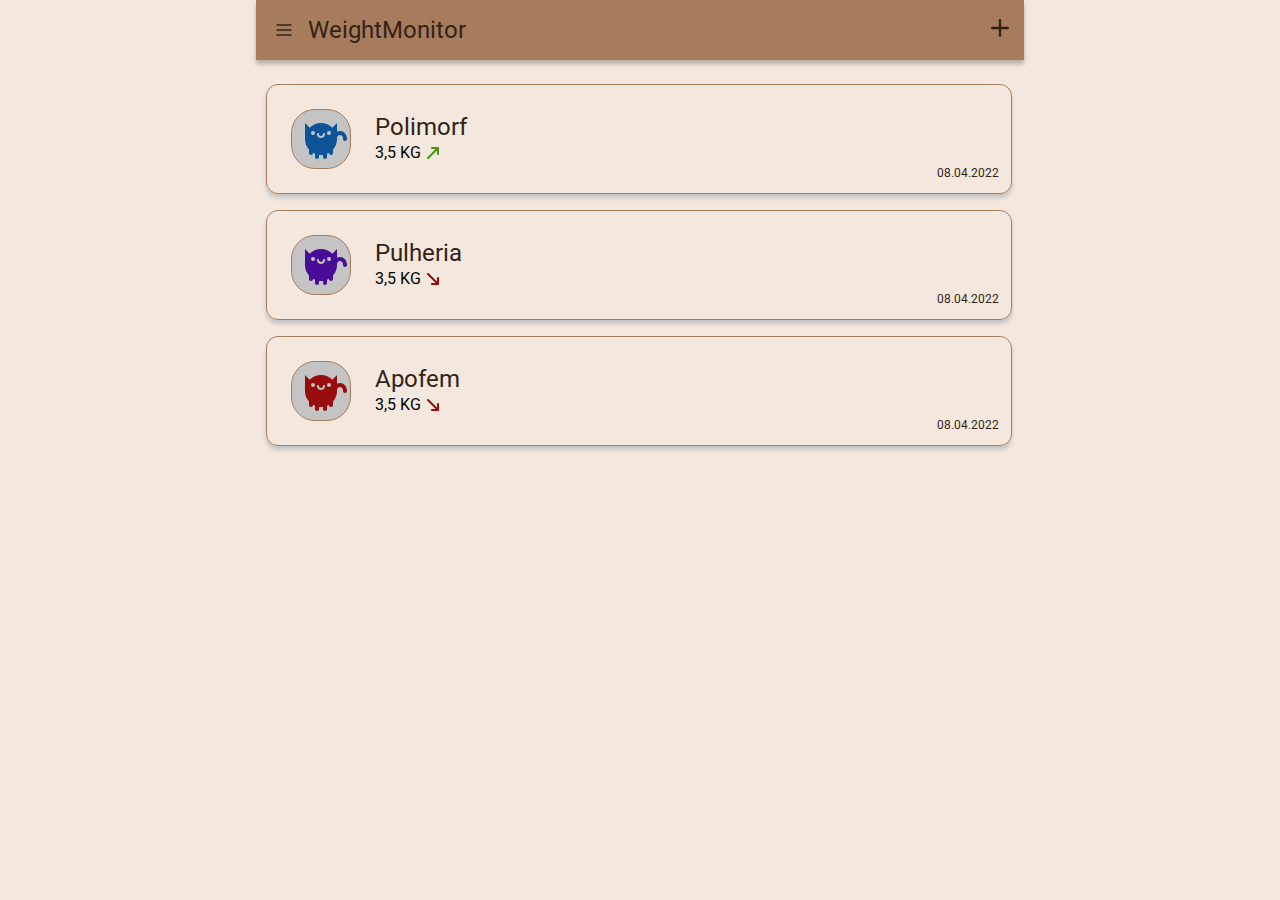
==== commit ba7aa9e7: "text color" ====
--- a/index.html
+++ b/index.html
@@ -65,7 +65,7 @@
             <span class='card-info__name'>
             Polimorf
             </span>
-                    <a style='text-decoration: none' href='./src/pages/Popup.html'>
+                    <a style='text-decoration: none; color: black' href='./src/pages/Popup.html'>
             <span class='card-info__weight'>
             3,5 KG
               <svg width='24' height='24' viewBox='0 0 24 24' fill='none' xmlns='http://www.w3.org/2000/svg'>
@@ -116,7 +116,7 @@
             <span class='card-info__name'>
             Pulheria
           </span>
-                    <a style='text-decoration: none' href='./src/pages/Popup.html'>
+                    <a style='text-decoration: none; color: black' href='./src/pages/Popup.html'>
                     <span class='card-info__weight'>
             3,5 KG
             <svg width='24' height='24' viewBox='0 0 24 24' fill='none' xmlns='http://www.w3.org/2000/svg'>
@@ -167,7 +167,7 @@
             <span class='card-info__name'>
             Apofem
           </span>
-        <a style='text-decoration: none' href='./src/pages/Popup.html'>
+        <a style='text-decoration: none; color: black' href='./src/pages/Popup.html'>
         <span class='card-info__weight'>
             3,5 KG
               <svg width='24' height='24' viewBox='0 0 24 24' fill='none' xmlns='http://www.w3.org/2000/svg'>
